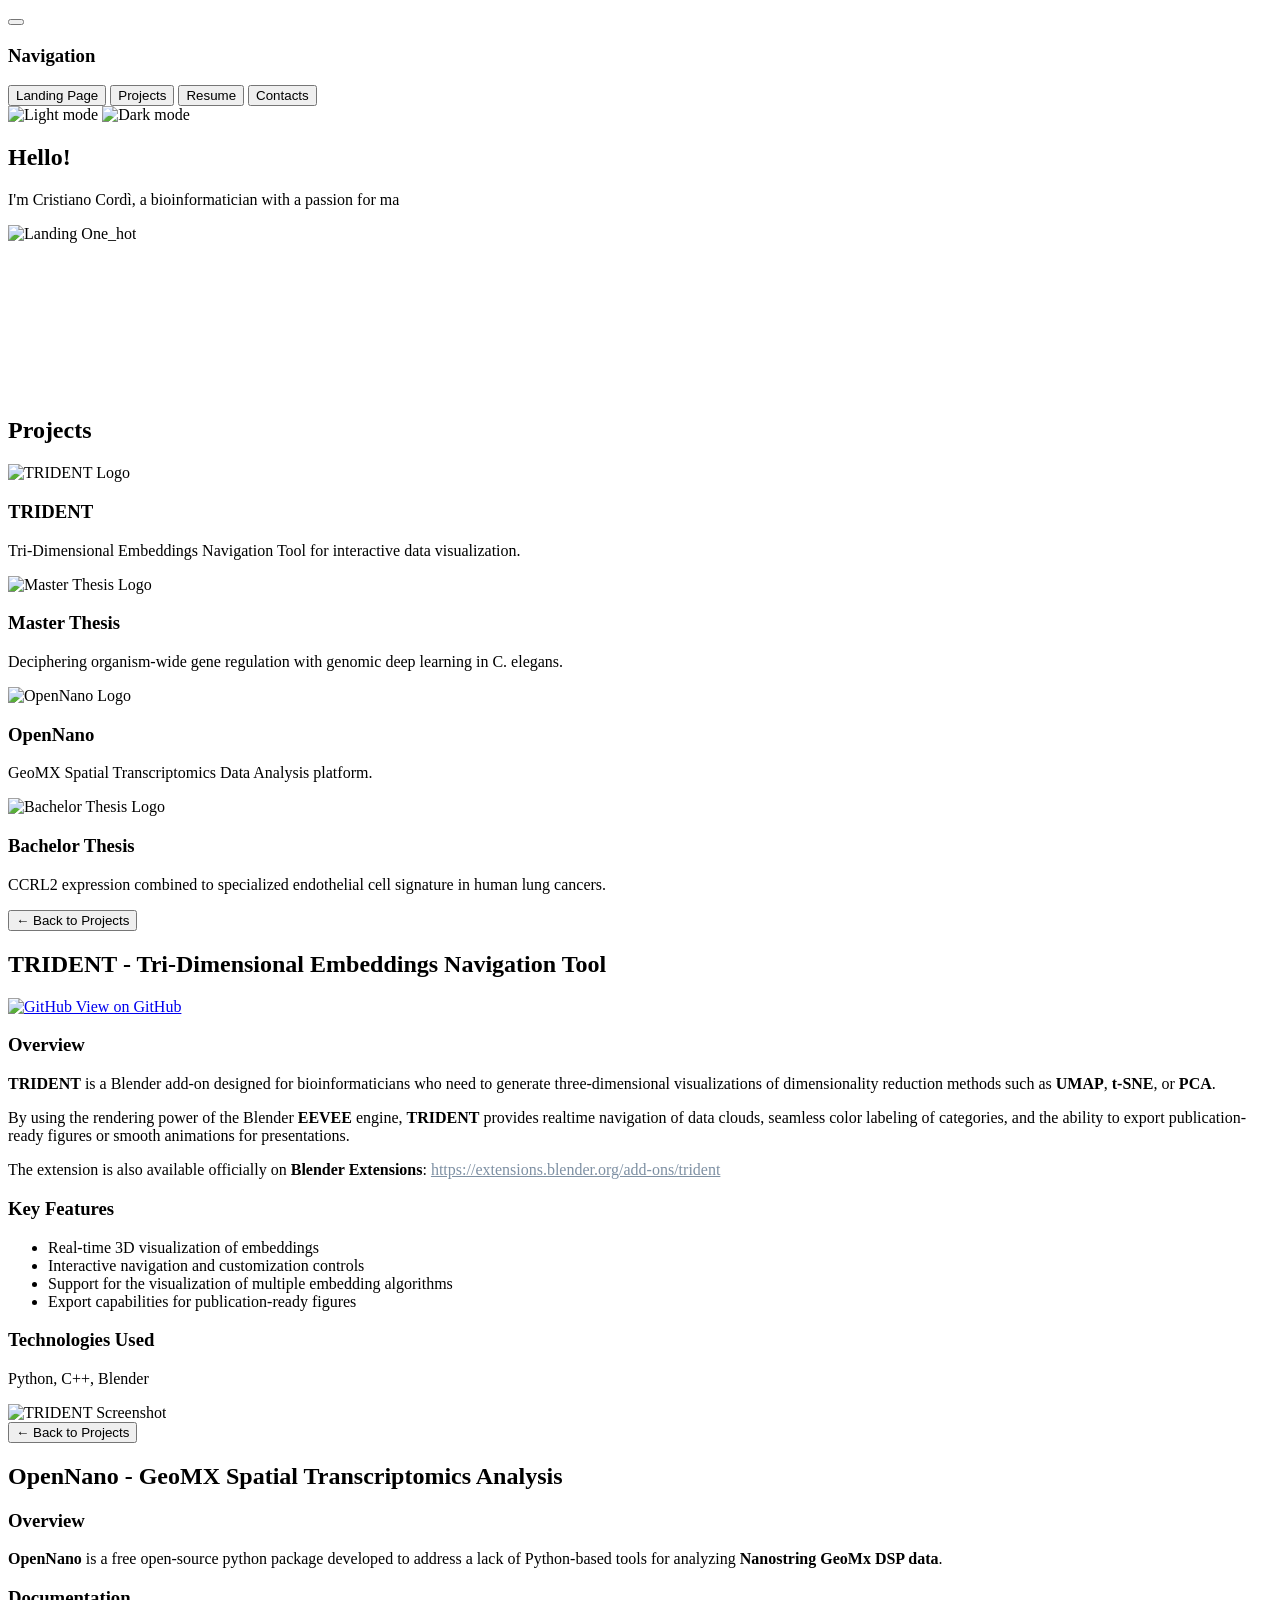
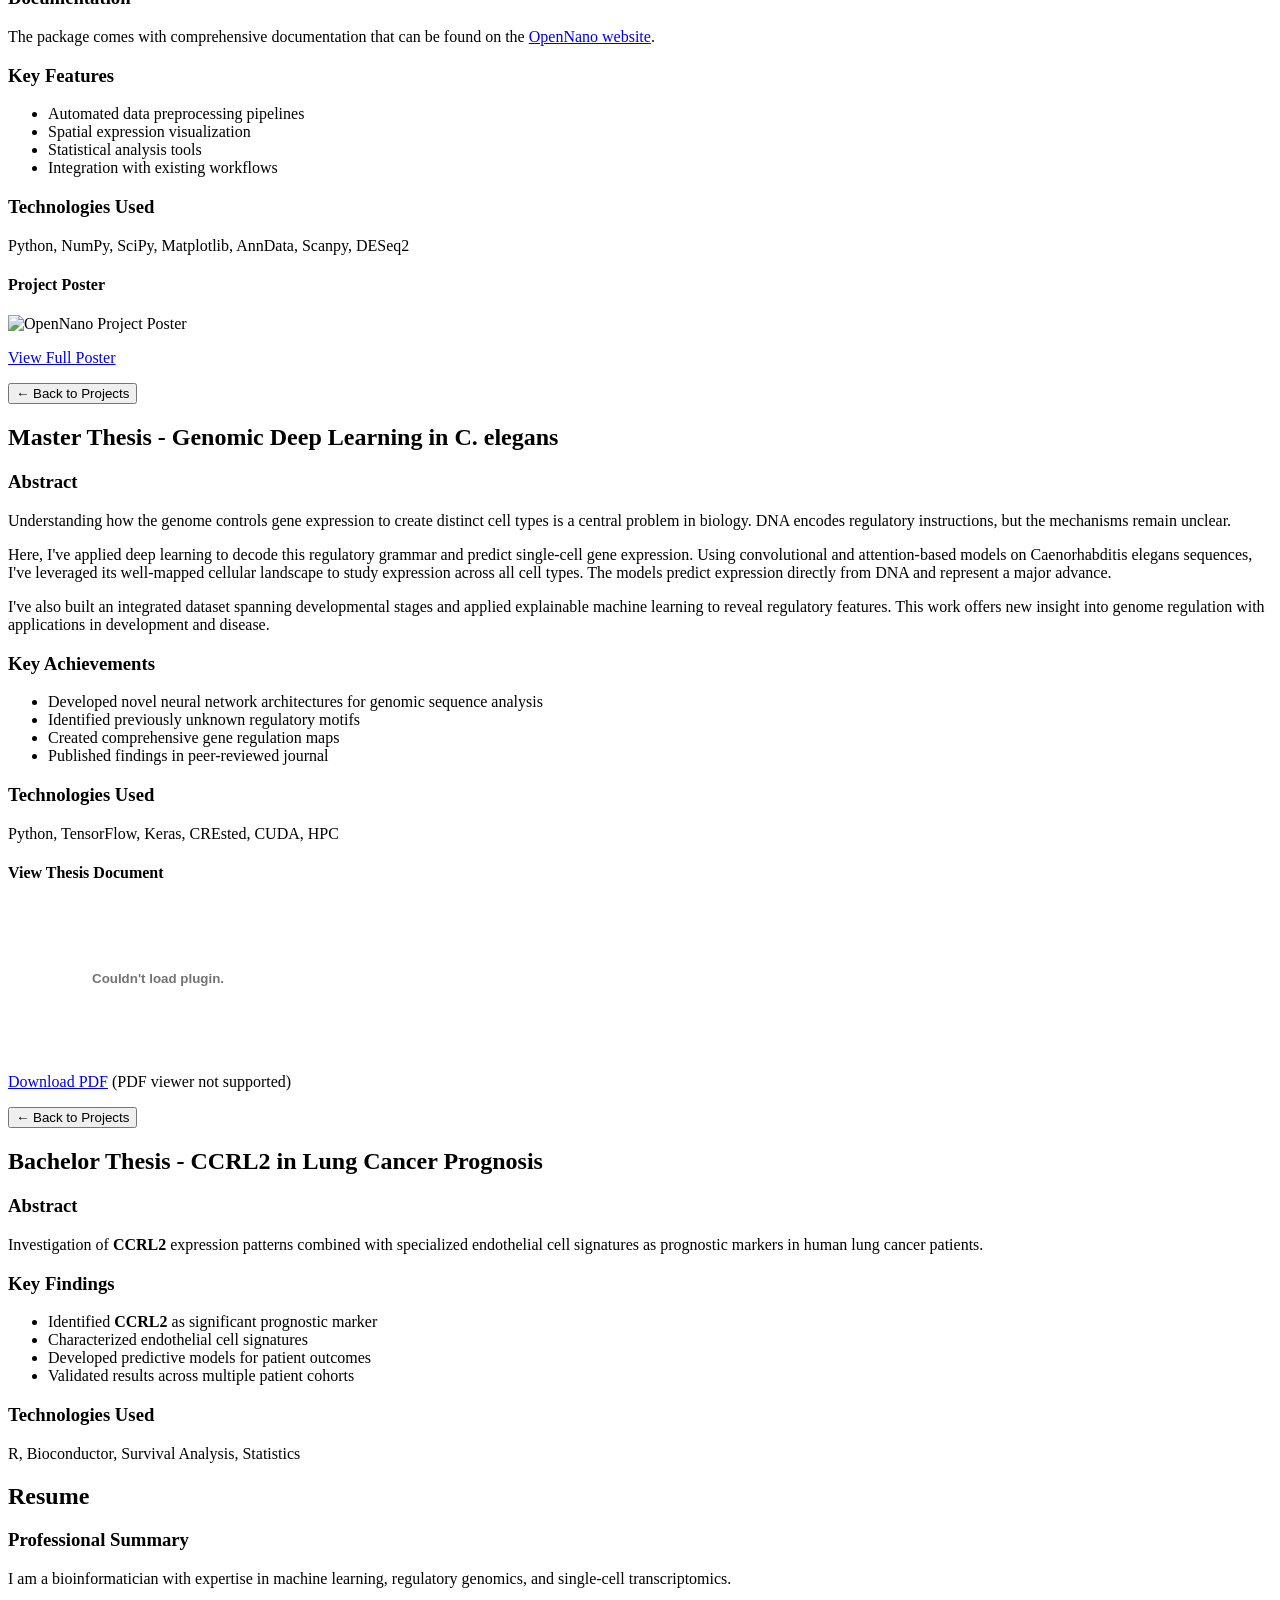
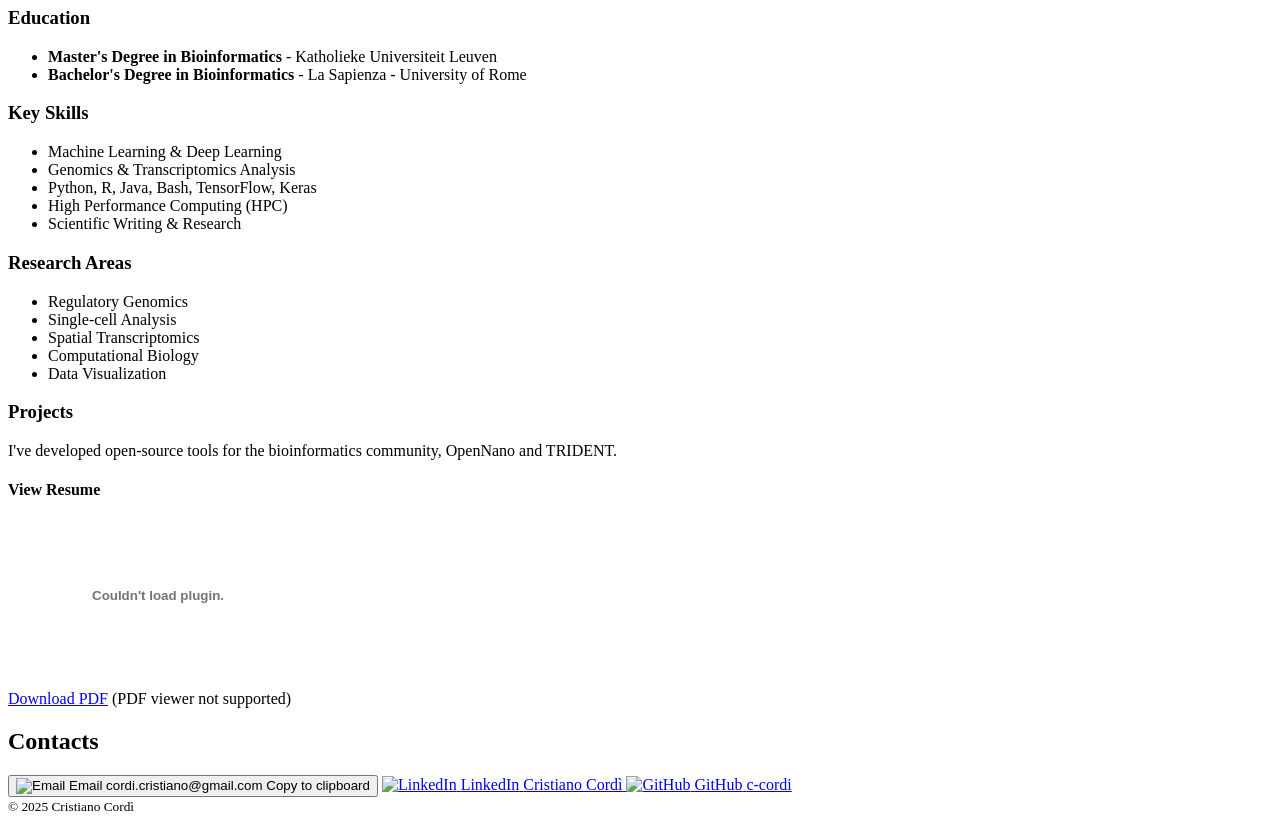
==== index.html @ 832c6c44 "Merge branch 'main' of https://github.com/CrowdObserver/Personal_Website" ====
<!doctype html>
<html lang="en">
<head>
  <meta charset="utf-8" />
  <meta name="viewport" content="width=device-width, initial-scale=1" />
  
  <!-- Preconnect to external resources -->
  <link rel="preconnect" href="https://static.cloudflareinsights.com">
  <link rel="preconnect" href="https://fonts.googleapis.com">
  <link rel="preconnect" href="https://fonts.gstatic.com" crossorigin>
  <link href="https://fonts.googleapis.com/css2?family=Fragment+Mono:wght@400;700&display=swap" rel="stylesheet">

  <!-- Preload critical resources -->
  <link rel="preload" href="./css/main.css" as="style">
  <link rel="preload" href="./assets/images/sun.svg" as="image">
  <link rel="preload" href="./assets/images/moon.svg" as="image">
  
  <!-- DNS prefetch for external links -->
  <link rel="dns-prefetch" href="https://github.com">
  <link rel="dns-prefetch" href="https://www.linkedin.com">
  
  <title>Who Am I? - Cristiano Cordì</title>
  
  <!-- Enhanced meta description (keep your existing one, it's good) -->
  <meta name="description" content="Bioinformatician specializing in machine learning and regulatory genomics. Explore my projects, CV and contact information." />
  <meta name="author" content="Cristiano Cordì">
  <meta name="keywords" content="Cristiano Cordì, Bioinformatician, Machine Learning, Regulatory Genomics, Projects, CV, Contact, Bioinformatics, Single-cell Transcriptomics, Spatial Transcriptomics, Who Am I, c-cordi" />
  
  <!-- Theme color for mobile browsers -->
  <meta name="theme-color" content="#7e90a3">
  <meta name="theme-color" content="#2d2d2d" media="(prefers-color-scheme: dark)">
  
  <!-- Canonical URL -->
  <link rel="canonical" href="https://c-cordi.com/">

  <!-- Open Graph / LinkedIn -->
  <meta property="og:type" content="website" />
  <meta property="og:url" content="https://c-cordi.com/" />
  <meta property="og:title" content="Cristiano Cordì - Bioinformatician" />
  <meta property="og:description" content="Bioinformatician specializing in machine learning and regulatory genomics. Explore my projects, CV and contact information." />
  <meta property="og:image" content="https://c-cordi.com/assets/images/preview.png" />
  <meta property="og:image:alt" content="Cristiano Cordì - Bioinformatician" />
  
  <!-- Twitter Card -->
  <meta name="twitter:card" content="summary_large_image">
  <meta name="twitter:title" content="Cristiano Cordì - Bioinformatician">
  <meta name="twitter:description" content="Bioinformatician specializing in machine learning and regulatory genomics.">
  <meta name="twitter:image" content="https://c-cordi.com/assets/images/preview.png">


  <script>
    (function() {
      const savedDarkMode = localStorage.getItem('darkMode');
      const isDarkMode = savedDarkMode === 'true' || 
        (savedDarkMode === null && shouldUseDarkMode());
      
      function shouldUseDarkMode() {
        const now = new Date();
        const hour = now.getHours();
        return hour >= 18 || hour < 8;
      }
      
      if (isDarkMode) {
        document.documentElement.classList.add('dark-mode');
      }
    })();
</script>

  <link rel="stylesheet" href="./css/main.css" />
</head>

<body>
  <div class="container">
    <!-- Navigation Sidebar -->
    <nav class="sidebar">
      <button class="hamburger" aria-label="Toggle navigation" onclick="toggleMobileNav()">
        <span></span>
        <span></span>
        <span></span>
      </button>
      <h3>Navigation</h3>
      <button class="tab-btn active" data-tab="landing">Landing Page</button>
      <button class="tab-btn" data-tab="projects">Projects</button>
      <button class="tab-btn" data-tab="resume">Resume</button>
      <button class="tab-btn" data-tab="contacts">Contacts</button>
      
      <!-- Switch -->
      <div class="dark-mode-switch-container">
        <div class="switch" onclick="toggleDarkMode()">
          <div class="switch-track">
            <div class="switch-thumb">
              <img src="./assets/images/sun.svg" alt="Light mode" class="switch-icon sun-icon">
              <img src="./assets/images/moon.svg" alt="Dark mode" class="switch-icon moon-icon">
            </div>
          </div>
        </div>
      </div>
    </nav>

    <!-- Main Content Area -->
    <main class="tab-content", id="main-content">
      
    <!-- Landing Page Section -->
    <section id="landing" class="tab-panel active">
      <div class="landing-content">
        <div class="landing-text">
          <h2 class="typewriter" data-text="Hello!" data-delay="0"></h2>
          <p class="typewriter" data-text="I'm Cristiano Cordì, a bioinformatician with a passion for machine learning and regulatory genomics." data-delay="600"></p>
          <p class="typewriter" data-text="Here you can find information about my projects, CV, and how to contact me." data-delay="3500"></p>
        </div>

        <picture class="landing-visual fade-in-element" data-delay="6000">
          <img src="./assets/videos/landing-animation.png" alt="Landing One_hot" class="landing-animation-img" loading="lazy">
        </picture>
        
        <div class="landing-video-container fade-in-element" data-delay="6000">
          <video class="landing-video" autoplay muted loop playsinline preload="metadata">
            <source src="./assets/videos/background-video.webm" type="video/webm">
          </video>
        </div>
      </div>
    </section>

      <!-- Projects Section -->
      <section id="projects" class="tab-panel">
        
        <!-- Projects Grid View -->
        <div id="projects-grid">
          <h2>Projects</h2>
          <div class="projects-container">
            
            <!-- TRIDENT Project Card -->
            <div class="project-card" data-project="trident">
              <img src="./assets/images/trident.png" alt="TRIDENT Logo" class="project-logo">
              <h3>TRIDENT</h3>
              <p>Tri-Dimensional Embeddings Navigation Tool for interactive data visualization.</p>
            </div>
            
            <!-- Master Thesis Project Card -->
            <div class="project-card" data-project="master">
              <img src="./assets/images/celegans.png" alt="Master Thesis Logo" class="project-logo">
              <h3>Master Thesis</h3>
              <p>Deciphering organism-wide gene regulation with genomic deep learning in C. elegans.</p>
            </div>
            
            <!-- OpenNano Project Card -->
            <div class="project-card" data-project="opennano">
              <img src="./assets/images/OpenNano.png" alt="OpenNano Logo" class="project-logo">
              <h3>OpenNano</h3>
              <p>GeoMX Spatial Transcriptomics Data Analysis platform.</p>
            </div>
            
            <!-- Bachelor Thesis Project Card -->
            <div class="project-card" data-project="bachelor">
              <img src="./assets/images/lungs.png" alt="Bachelor Thesis Logo" class="project-logo">
              <h3>Bachelor Thesis</h3>
              <p>CCRL2 expression combined to specialized endothelial cell signature in human lung cancers.</p>
            </div>
            
          </div>
        </div>
        
        <!-- Project Detail Views -->
        
        <!-- TRIDENT Project Detail -->
        <div id="project-trident" class="project-detail">
          <button class="back-btn" onclick="showProjectsGrid()">← Back to Projects</button>
          
          <div class="project-title-section">
            <h2>TRIDENT - Tri-Dimensional Embeddings Navigation Tool</h2>
            <a href="https://github.com/c-cordi/TRIDENT" target="_blank" class="github-project-btn">
              <img src="./assets/images/github-icon.svg" alt="GitHub" class="github-icon">
              View on GitHub
            </a>
          </div>
          
          <div class="project-detail-split">
            <div class="project-detail-left">
              <h3>Overview</h3>
              <p><strong>TRIDENT</strong> is a Blender add-on designed for bioinformaticians who need to generate three-dimensional visualizations of dimensionality reduction methods such as <strong>UMAP</strong>, <strong>t-SNE</strong>, or <strong>PCA</strong>.</p>
              <p>By using the rendering power of the Blender <strong>EEVEE</strong> engine, <strong>TRIDENT</strong> provides realtime navigation of data clouds, seamless color labeling of categories, and the ability to export publication-ready figures or smooth animations for presentations.</p>
              <p>The extension is also available officially on <strong>Blender Extensions</strong>: <a href="https://extensions.blender.org/add-ons/trident" target="_blank" style="color: #7e90a3; text-decoration: underline;">https://extensions.blender.org/add-ons/trident</a></p>
              <h3>Key Features</h3>
              <ul>
                <li>Real-time 3D visualization of embeddings</li>
                <li>Interactive navigation and customization controls</li>
                <li>Support for the visualization of multiple embedding algorithms</li>
                <li>Export capabilities for publication-ready figures</li>
              </ul>
              
              <h3>Technologies Used</h3>
              <p>Python, C++, Blender</p>
            </div>
            
            <div class="project-detail-right">
              <img src="./assets/images/trident-screenshot.png" alt="TRIDENT Screenshot" class="project-detail-image">
            </div>
          </div>
        </div>

        <!-- OpenNano Project Detail -->
        <div id="project-opennano" class="project-detail">
          <button class="back-btn" onclick="showProjectsGrid()">← Back to Projects</button>
          <h2>OpenNano - GeoMX Spatial Transcriptomics Analysis</h2>
          
          <div class="project-content-split">
            <div class="project-left">
              <h3>Overview</h3>
              <p><strong>OpenNano</strong> is a free open-source python package developed to address a lack of Python-based tools for analyzing <strong>Nanostring GeoMx DSP data</strong>.</p>
              
              <h3>Documentation</h3>
              <p>The package comes with comprehensive documentation that can be found on the <a href="https://opennano.pages.dev/" target="_blank">OpenNano website</a>.</p>
              
              <h3>Key Features</h3>
              <ul>
                <li>Automated data preprocessing pipelines</li>
                <li>Spatial expression visualization</li>
                <li>Statistical analysis tools</li>
                <li>Integration with existing workflows</li>
              </ul>
              
              <h3>Technologies Used</h3>
              <p>Python, NumPy, SciPy, Matplotlib, AnnData, Scanpy, DESeq2</p>
            </div>
            
            <div class="project-right">
              <div class="poster-container">
                <h4>Project Poster</h4>
                <img src="./assets/images/opennano-poster.png" alt="OpenNano Project Poster" class="poster-image">
                <p class="poster-fallback">
                  <a href="./assets/images/opennano-poster.png" target="_blank">View Full Poster</a>
                </p>
              </div>
            </div>
          </div>
        </div>

        <!-- Master Thesis Project Detail -->
        <div id="project-master" class="project-detail">
          <button class="back-btn" onclick="showProjectsGrid()">← Back to Projects</button>
          <h2>Master Thesis - Genomic Deep Learning in C. elegans</h2>
          
          <div class="project-content-split">
            <div class="project-left">
              <h3>Abstract</h3>
              <p>Understanding how the genome controls gene expression to create distinct cell types is a central problem in biology. DNA encodes regulatory instructions, but the mechanisms remain unclear.</p>
              <p>Here, I've applied deep learning to decode this regulatory grammar and predict single-cell gene expression. Using convolutional and attention-based models on Caenorhabditis elegans sequences, I've leveraged its well-mapped cellular landscape to study expression across all cell types. The models predict expression directly from DNA and represent a major advance.</p>
              <p>I've also built an integrated dataset spanning developmental stages and applied explainable machine learning to reveal regulatory features. This work offers new insight into genome regulation with applications in development and disease.</p>
              
              <h3>Key Achievements</h3>
              <ul>
                <li>Developed novel neural network architectures for genomic sequence analysis</li>
                <li>Identified previously unknown regulatory motifs</li>
                <li>Created comprehensive gene regulation maps</li>
                <li>Published findings in peer-reviewed journal</li>
              </ul>
              
              <h3>Technologies Used</h3>
              <p>Python, TensorFlow, Keras, CREsted, CUDA, HPC</p>
            </div>
            
            <div class="project-right">
              <div class="pdf-container">
                <h4>View Thesis Document</h4>
                <embed src="./assets/documents/master-thesis.pdf" type="application/pdf" class="pdf-viewer">
                <p class="pdf-fallback">
                  <a href="./assets/documents/master-thesis.pdf" target="_blank">Download PDF</a>
                  (PDF viewer not supported)
                </p>
              </div>
            </div>
          </div>
        </div>

        <!-- Bachelor Thesis Project Detail -->
        <div id="project-bachelor" class="project-detail">
          <button class="back-btn" onclick="showProjectsGrid()">← Back to Projects</button>
          <h2>Bachelor Thesis - CCRL2 in Lung Cancer Prognosis</h2>
          <div class="project-detail-left"> 
            <h3>Abstract</h3>
            <p>Investigation of <strong>CCRL2</strong> expression patterns combined with specialized endothelial cell signatures as prognostic markers in human lung cancer patients.</p>
            
            <h3>Key Findings</h3>
            <ul>
              <li>Identified <strong>CCRL2</strong> as significant prognostic marker</li>
              <li>Characterized endothelial cell signatures</li>
              <li>Developed predictive models for patient outcomes</li>
              <li>Validated results across multiple patient cohorts</li>
            </ul>
            
            <h3>Technologies Used</h3>
            <p>R, Bioconductor, Survival Analysis, Statistics</p>
          </div>
        </div>
        
      </section>

      <!-- Resume Section -->
      <section id="resume" class="tab-panel">
        <h2>Resume</h2>
        
        <div class="project-content-split">
          <div class="project-left">
            <h3>Professional Summary</h3>
            <p>I am a bioinformatician with expertise in machine learning, regulatory genomics, and single-cell transcriptomics.</p>
            
            <h3>Education</h3>
            <ul>
              <li><strong>Master's Degree in Bioinformatics</strong> - Katholieke Universiteit Leuven</li>
              <li><strong>Bachelor's Degree in Bioinformatics</strong> - La Sapienza - University of Rome</li>
            </ul>
            
            <h3>Key Skills</h3>
            <ul>
              <li>Machine Learning & Deep Learning</li>
              <li>Genomics & Transcriptomics Analysis</li>
              <li>Python, R, Java, Bash, TensorFlow, Keras</li>
              <li>High Performance Computing (HPC)</li>
              <li>Scientific Writing & Research</li>
            </ul>
            
            <h3>Research Areas</h3>
            <ul>
              <li>Regulatory Genomics</li>
              <li>Single-cell Analysis</li>
              <li>Spatial Transcriptomics</li>
              <li>Computational Biology</li>
              <li>Data Visualization</li>
            </ul>
            
            <h3>Projects</h3>
            <p>I've developed open-source tools for the bioinformatics community, OpenNano and TRIDENT.</p>
          </div>
          
          <div class="project-right">
            <div class="pdf-container">
              <h4>View Resume</h4>
              <embed src="./assets/documents/CV.pdf" type="application/pdf" class="pdf-viewer">
              <p class="pdf-fallback">
                <a href="./assets/documents/CV.pdf" target="_blank">Download PDF</a>
                (PDF viewer not supported)
              </p>
            </div>
          </div>
        </div>
      </section>

      <!-- Contacts Section -->
      <section id="contacts" class="tab-panel">
        <div class="contacts-container">
          <h2>Contacts</h2>
          <div class="contact-buttons">
            <!-- Email Contact -->
            <button class="contact-btn email-btn" onclick="copyEmail()" onmouseover="showCopyText()" onmouseout="hideCopyText()">
              <img src="./assets/images/mail-icon.svg" alt="Email" class="contact-icon">
              <span class="contact-label">Email</span>
              <span class="contact-info">cordi.cristiano@gmail.com</span>
              <span class="copy-text" id="copy-text">Copy to clipboard</span>
            </button>
            
            <!-- LinkedIn Contact -->
            <a href="https://www.linkedin.com/in/cristiano-cord%C3%AC-9ba463268/" target="_blank" class="contact-btn linkedin-btn">
              <img src="./assets/images/linkedin-icon.svg" alt="LinkedIn" class="contact-icon">
              <span class="contact-label">LinkedIn</span>
              <span class="contact-info">Cristiano Cordì</span>
            </a>
            
            <!-- GitHub Contact -->
            <a href="https://github.com/c-cordi" target="_blank" class="contact-btn github-btn">
              <img src="./assets/images/github-icon.svg" alt="GitHub" class="contact-icon">
              <span class="contact-label">GitHub</span>
              <span class="contact-info">c-cordi</span>
            </a>
          </div>
          
        </div>
      </section>
      
    </main>
  </div>

  <!-- Footer -->
  <footer>
    <small>© 2025 Cristiano Cordì</small>
  </footer>

  <!-- JavaScript -->
  <script src="scripts.js" defer></script>
</body>
</html>
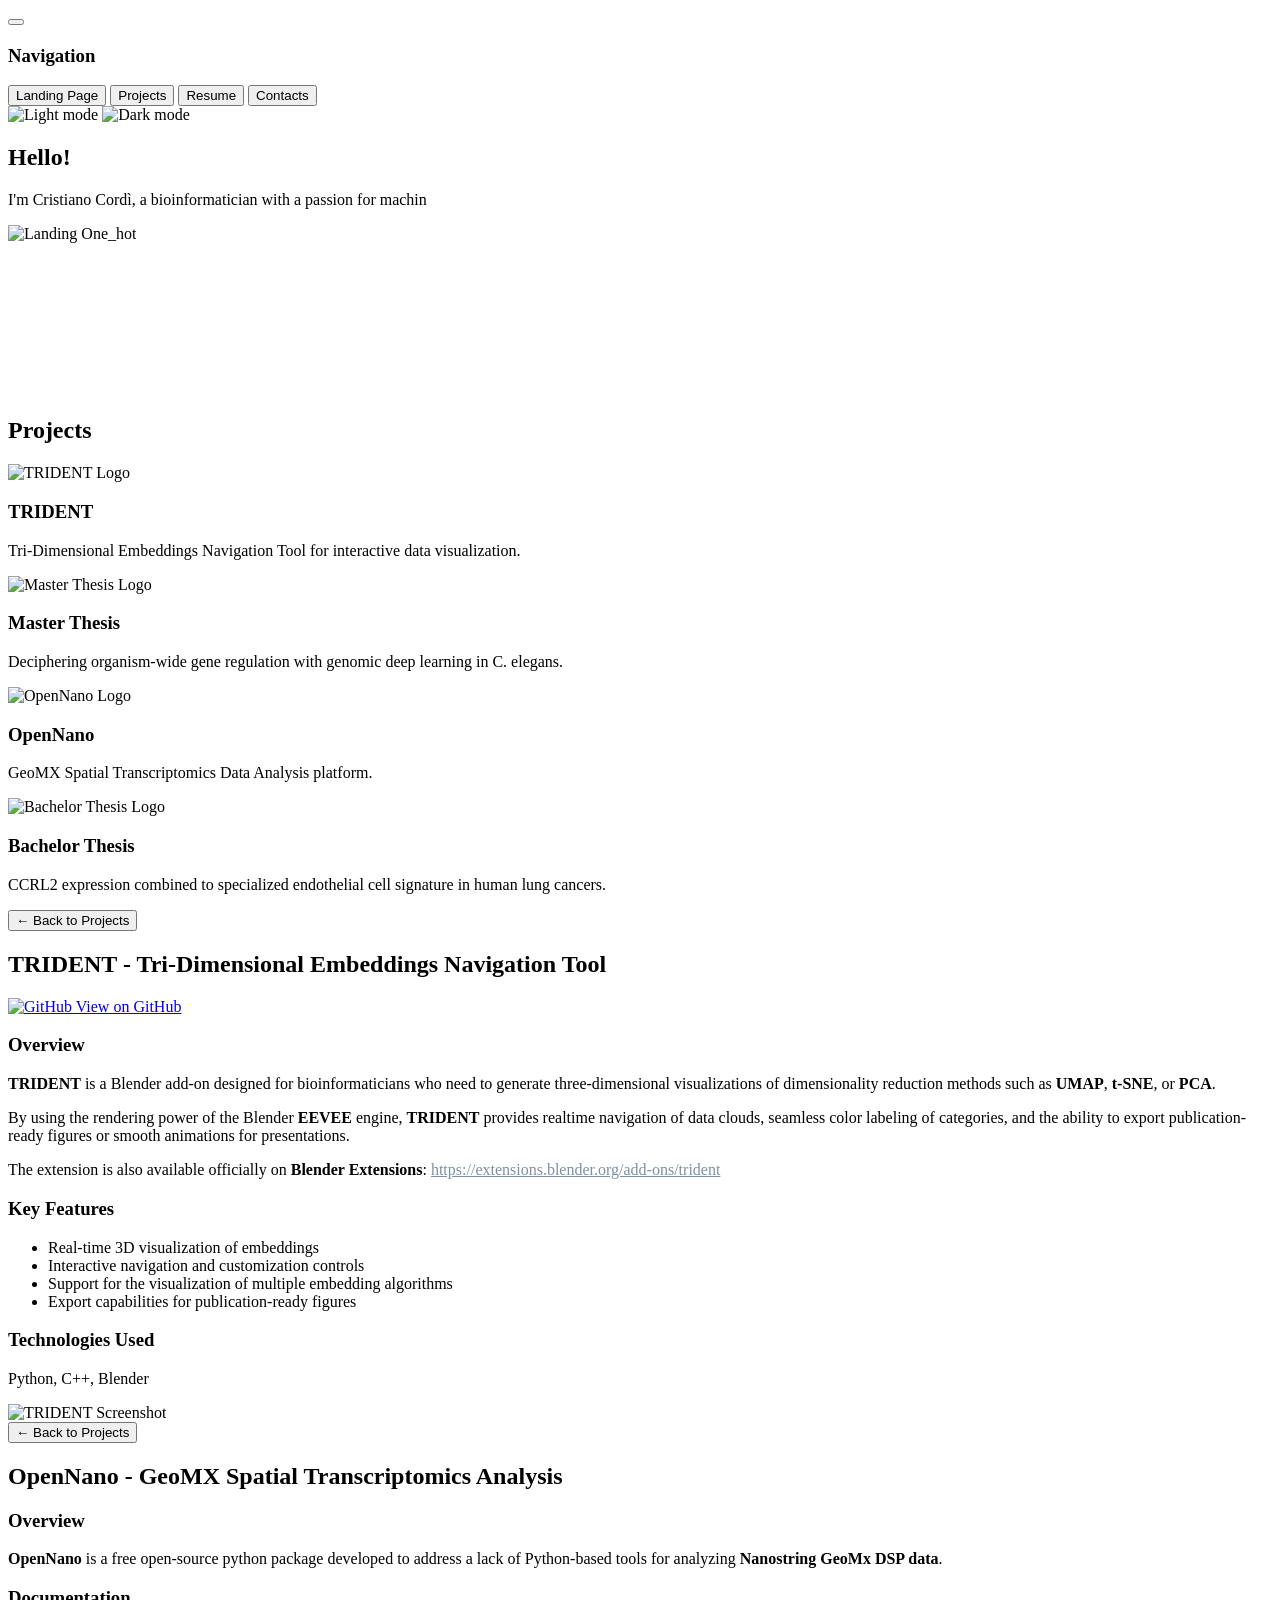
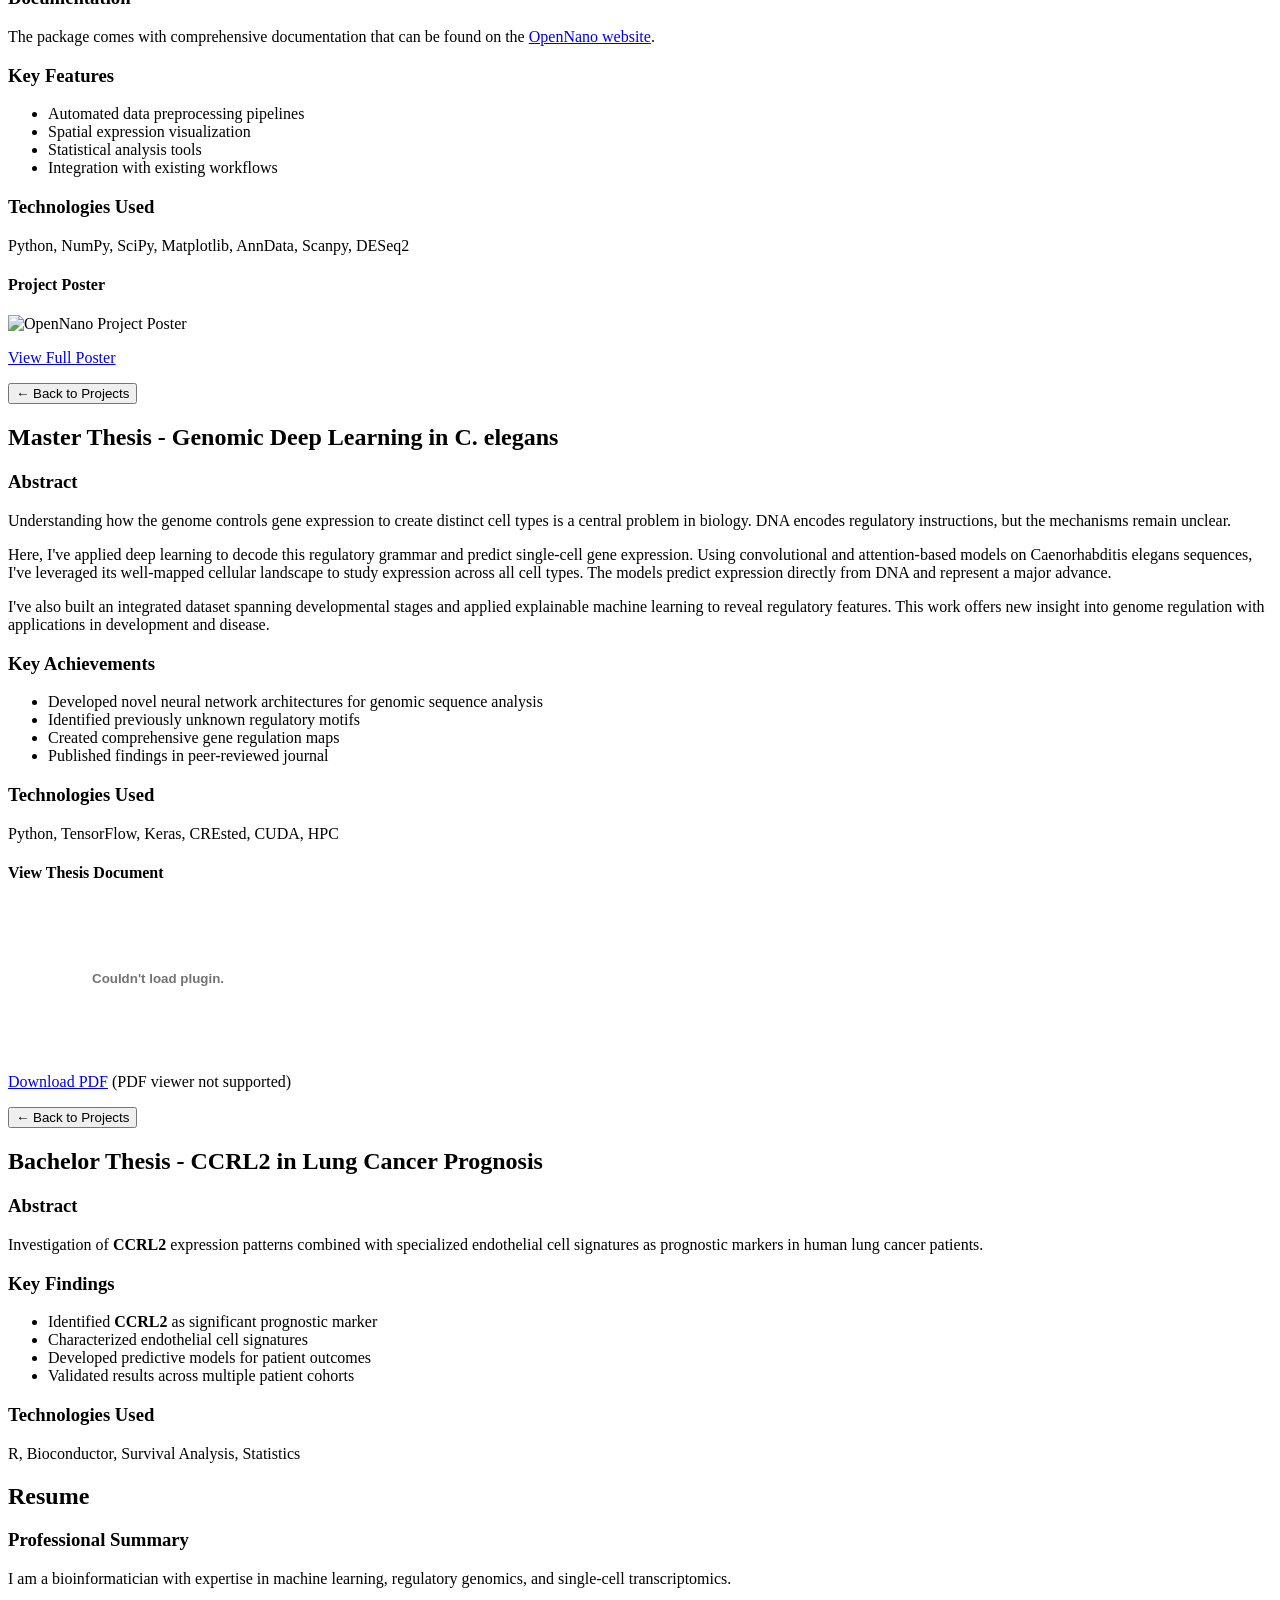
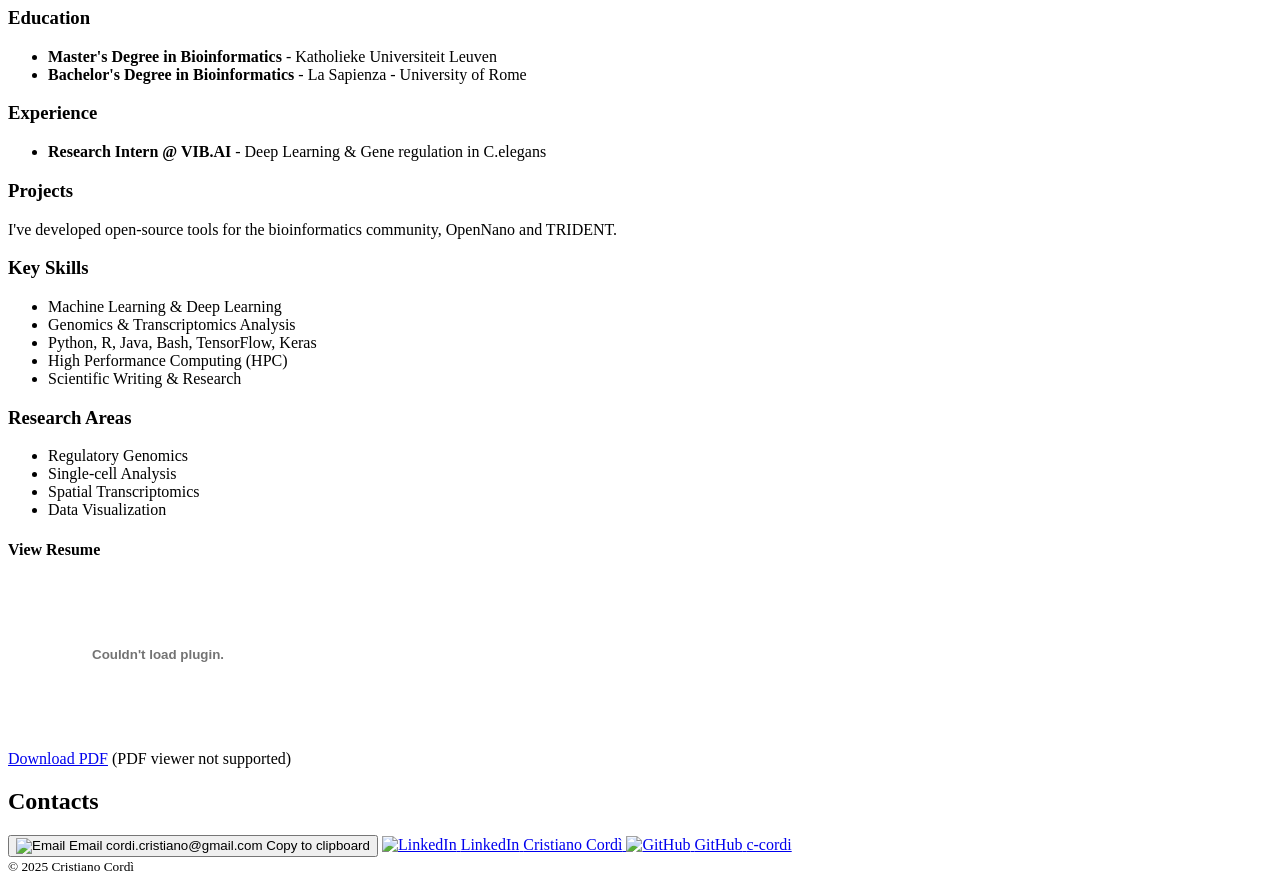
==== commit a0c74a7e: "Updated resume details." ====
--- a/index.html
+++ b/index.html
@@ -309,6 +309,14 @@
               <li><strong>Master's Degree in Bioinformatics</strong> - Katholieke Universiteit Leuven</li>
               <li><strong>Bachelor's Degree in Bioinformatics</strong> - La Sapienza - University of Rome</li>
             </ul>
+
+            <h3>Experience</h3>
+            <ul>
+              <li><strong>Research Intern @ VIB.AI</strong> - Deep Learning & Gene regulation in C.elegans</li>
+            </ul>
+            
+            <h3>Projects</h3>
+            <p>I've developed open-source tools for the bioinformatics community, OpenNano and TRIDENT.</p>
             
             <h3>Key Skills</h3>
             <ul>
@@ -318,18 +326,15 @@
               <li>High Performance Computing (HPC)</li>
               <li>Scientific Writing & Research</li>
             </ul>
-            
+
             <h3>Research Areas</h3>
             <ul>
               <li>Regulatory Genomics</li>
               <li>Single-cell Analysis</li>
               <li>Spatial Transcriptomics</li>
-              <li>Computational Biology</li>
               <li>Data Visualization</li>
             </ul>
             
-            <h3>Projects</h3>
-            <p>I've developed open-source tools for the bioinformatics community, OpenNano and TRIDENT.</p>
           </div>
           
           <div class="project-right">
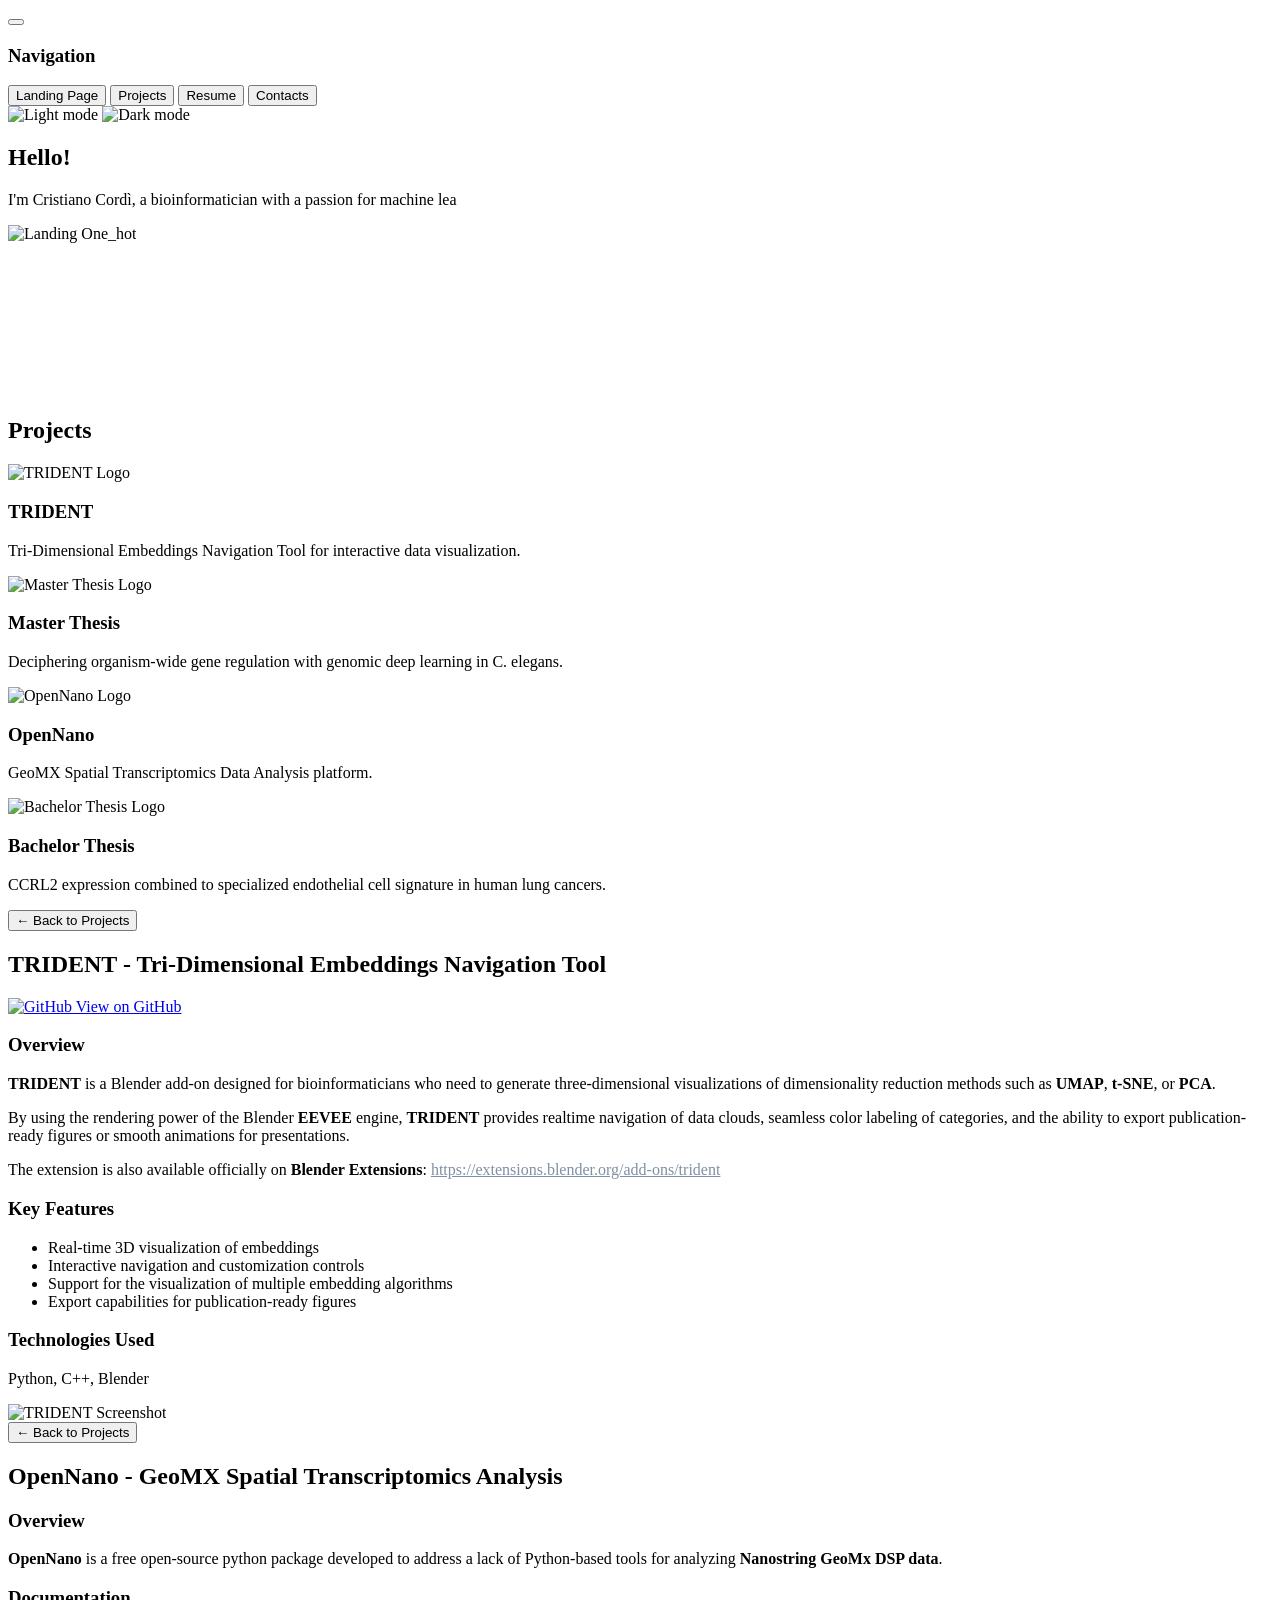
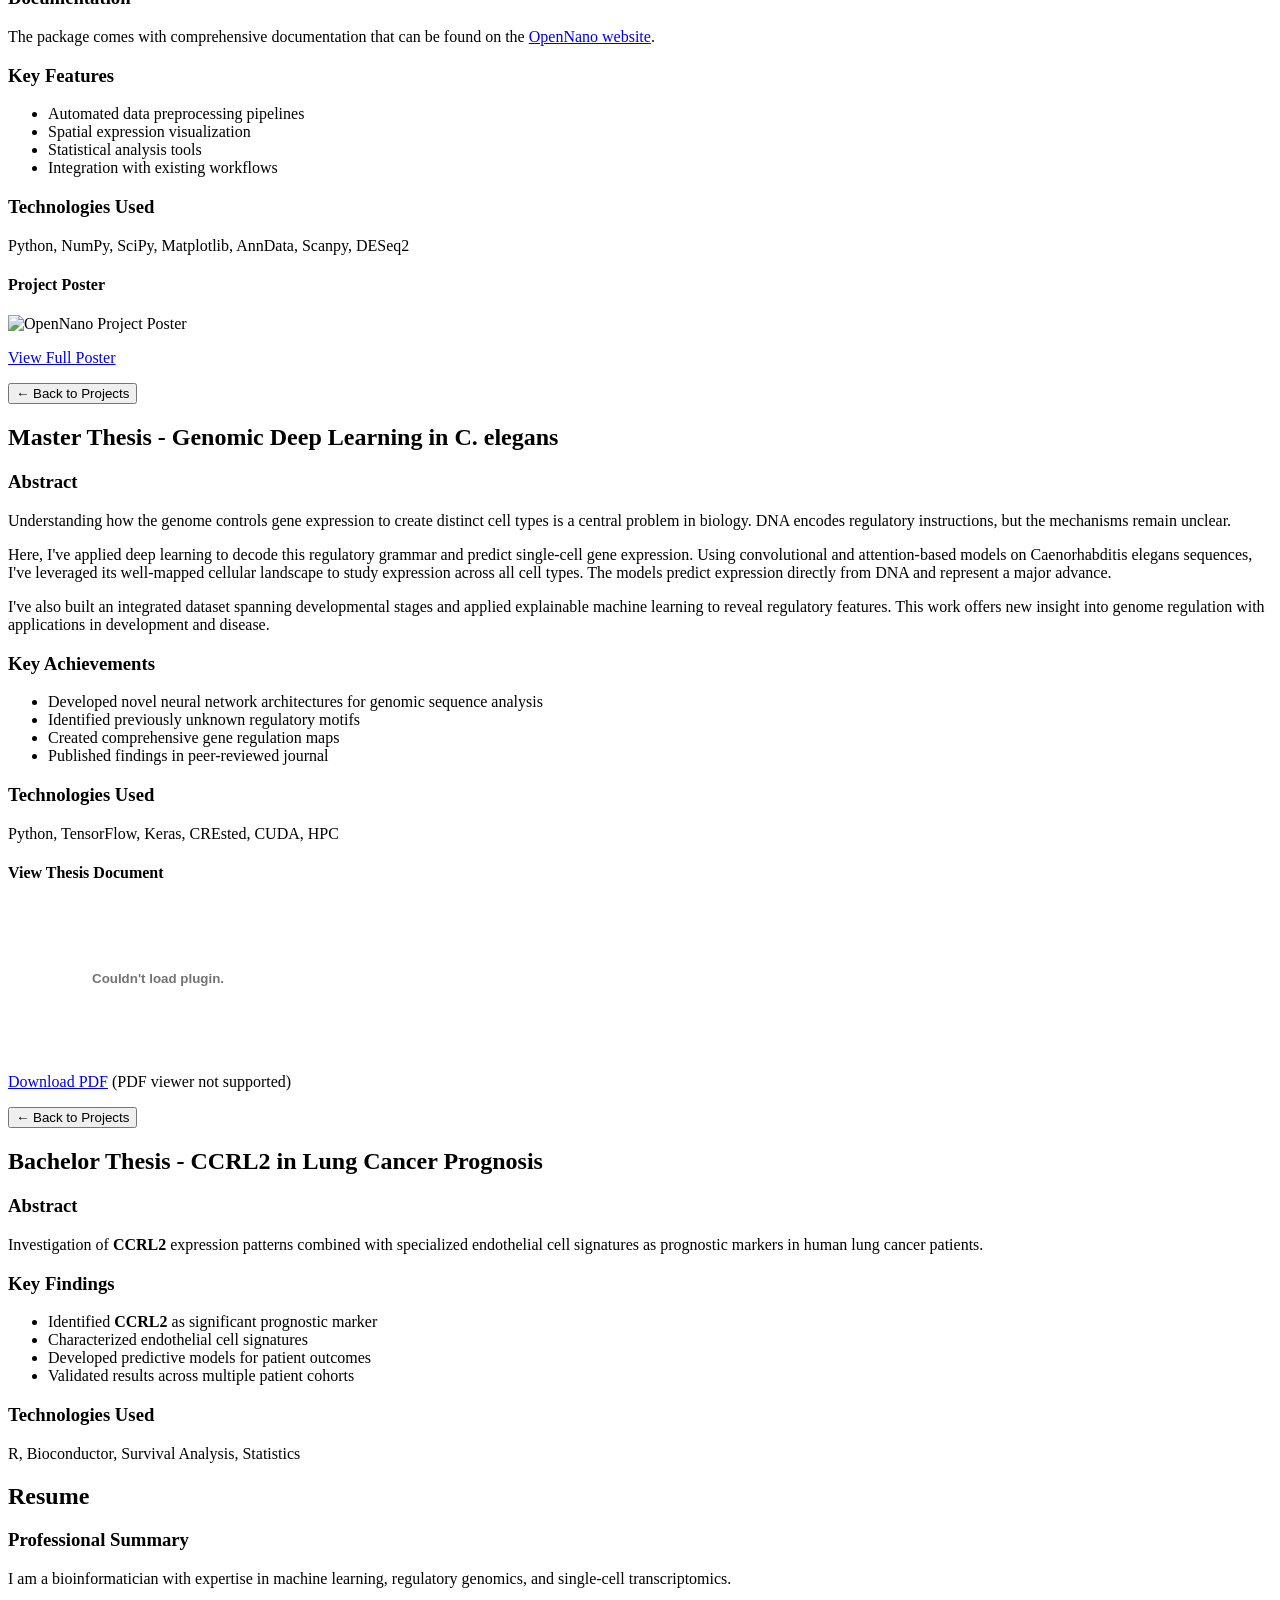
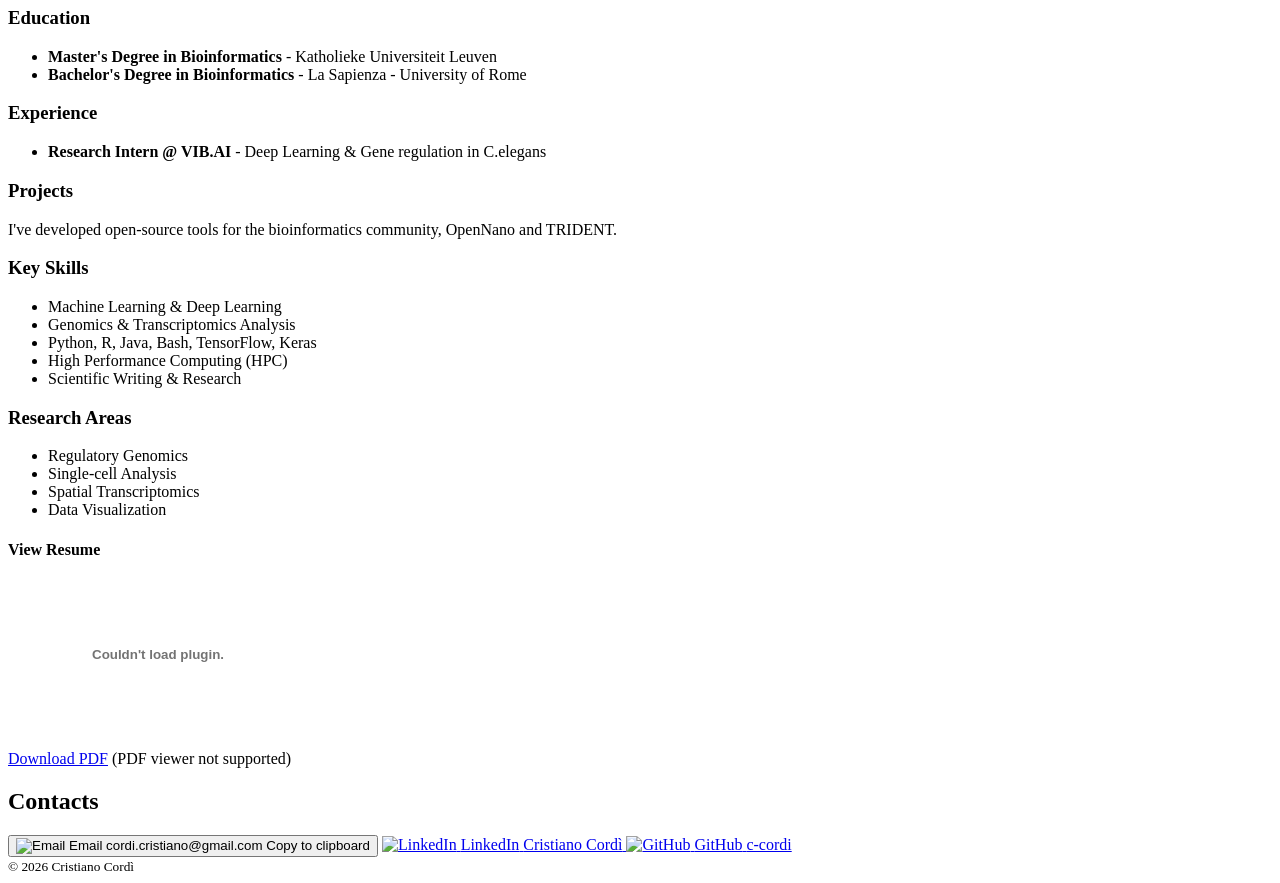
==== commit c7a28310: "Add favicon images and update index.html for favicon links; update 404 footer year to 2026; create s" ====
--- a/index.html
+++ b/index.html
@@ -9,6 +9,13 @@
   <link rel="preconnect" href="https://fonts.googleapis.com">
   <link rel="preconnect" href="https://fonts.gstatic.com" crossorigin>
   <link href="https://fonts.googleapis.com/css2?family=Fragment+Mono:wght@400;700&display=swap" rel="stylesheet">
+
+  <!-- Favicon -->
+  <link rel="icon" type="image/svg+xml" href="/assets/images/favicon.svg">
+  <link rel="icon" type="image/png" sizes="32x32" href="/assets/images/favicon-32x32.png">
+  <link rel="icon" type="image/png" sizes="16x16" href="/assets/images/favicon-16x16.png">
+  <link rel="apple-touch-icon" sizes="180x180" href="/assets/images/apple-touch-icon.png">
+
 
   <!-- Preload critical resources -->
   <link rel="preload" href="./css/main.css" as="style">
@@ -386,7 +393,7 @@
 
   <!-- Footer -->
   <footer>
-    <small>© 2025 Cristiano Cordì</small>
+    <small>© 2026 Cristiano Cordì</small>
   </footer>
 
   <!-- JavaScript -->
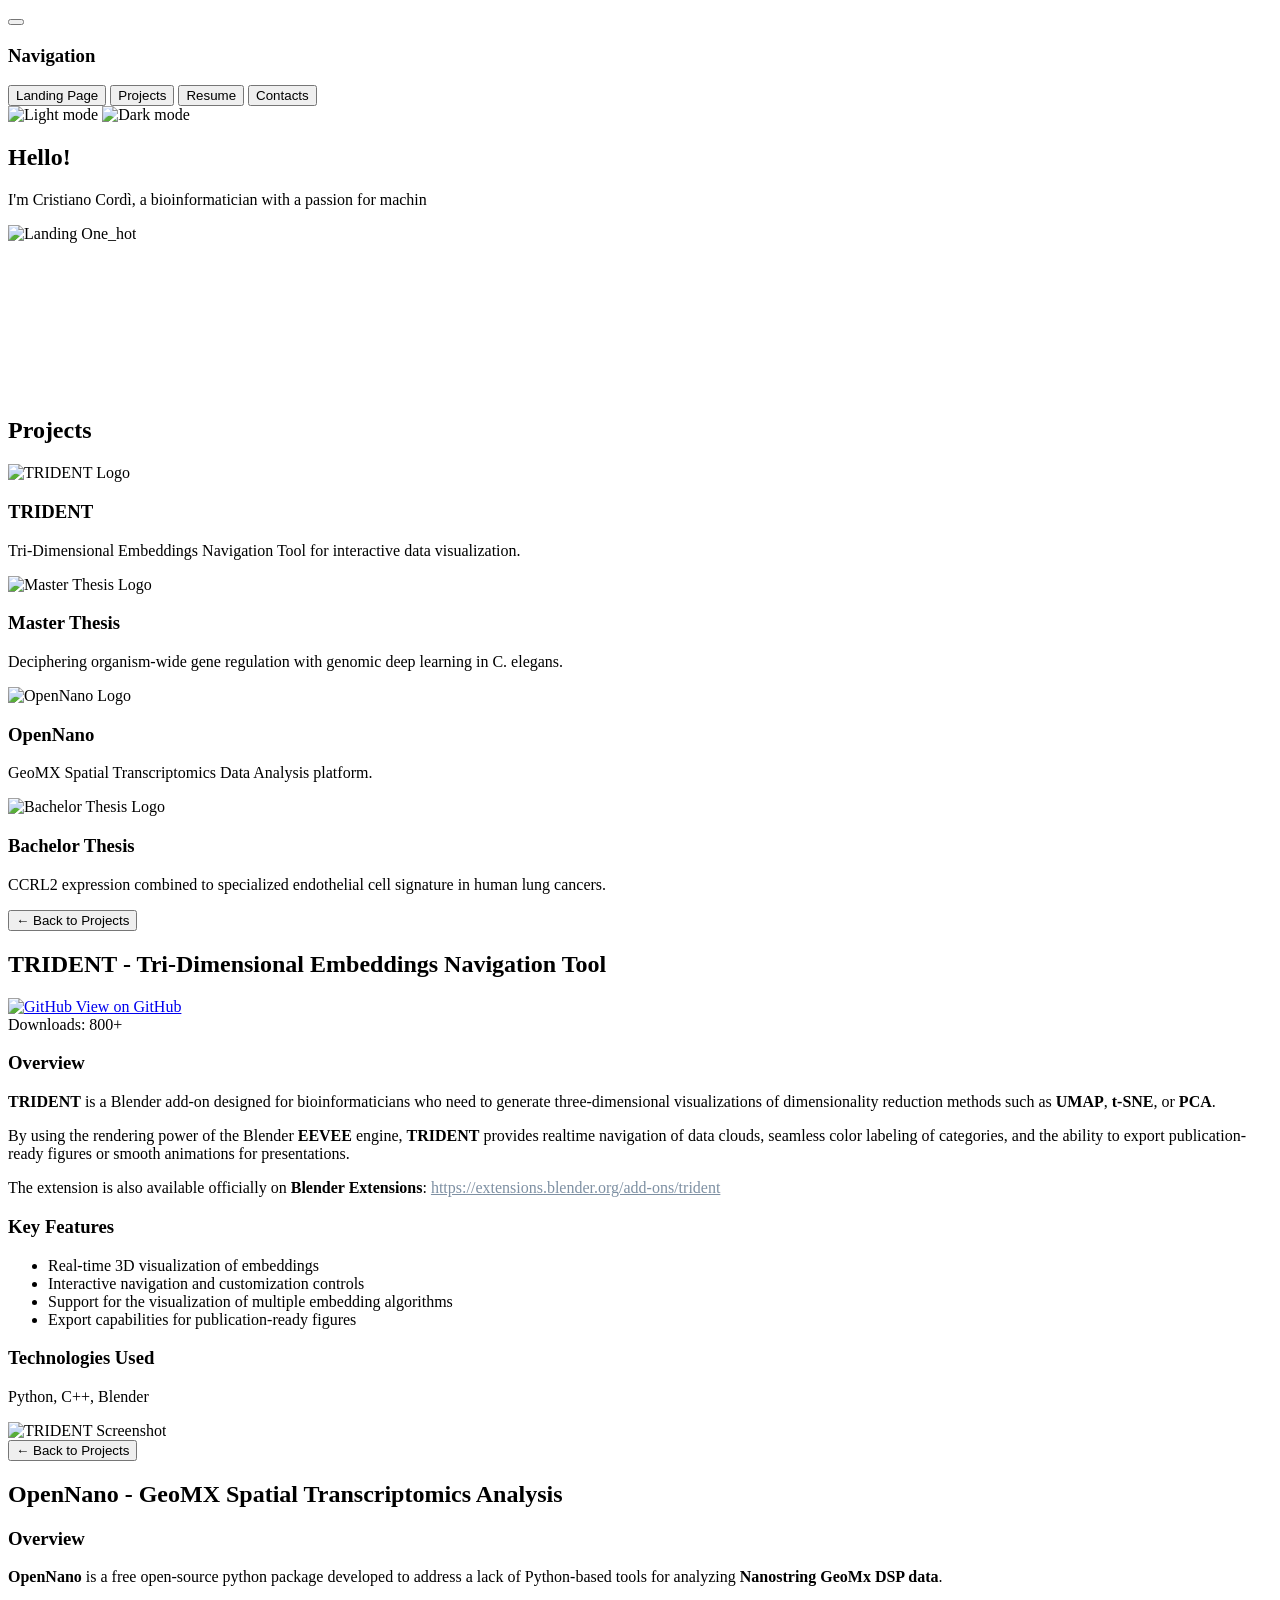
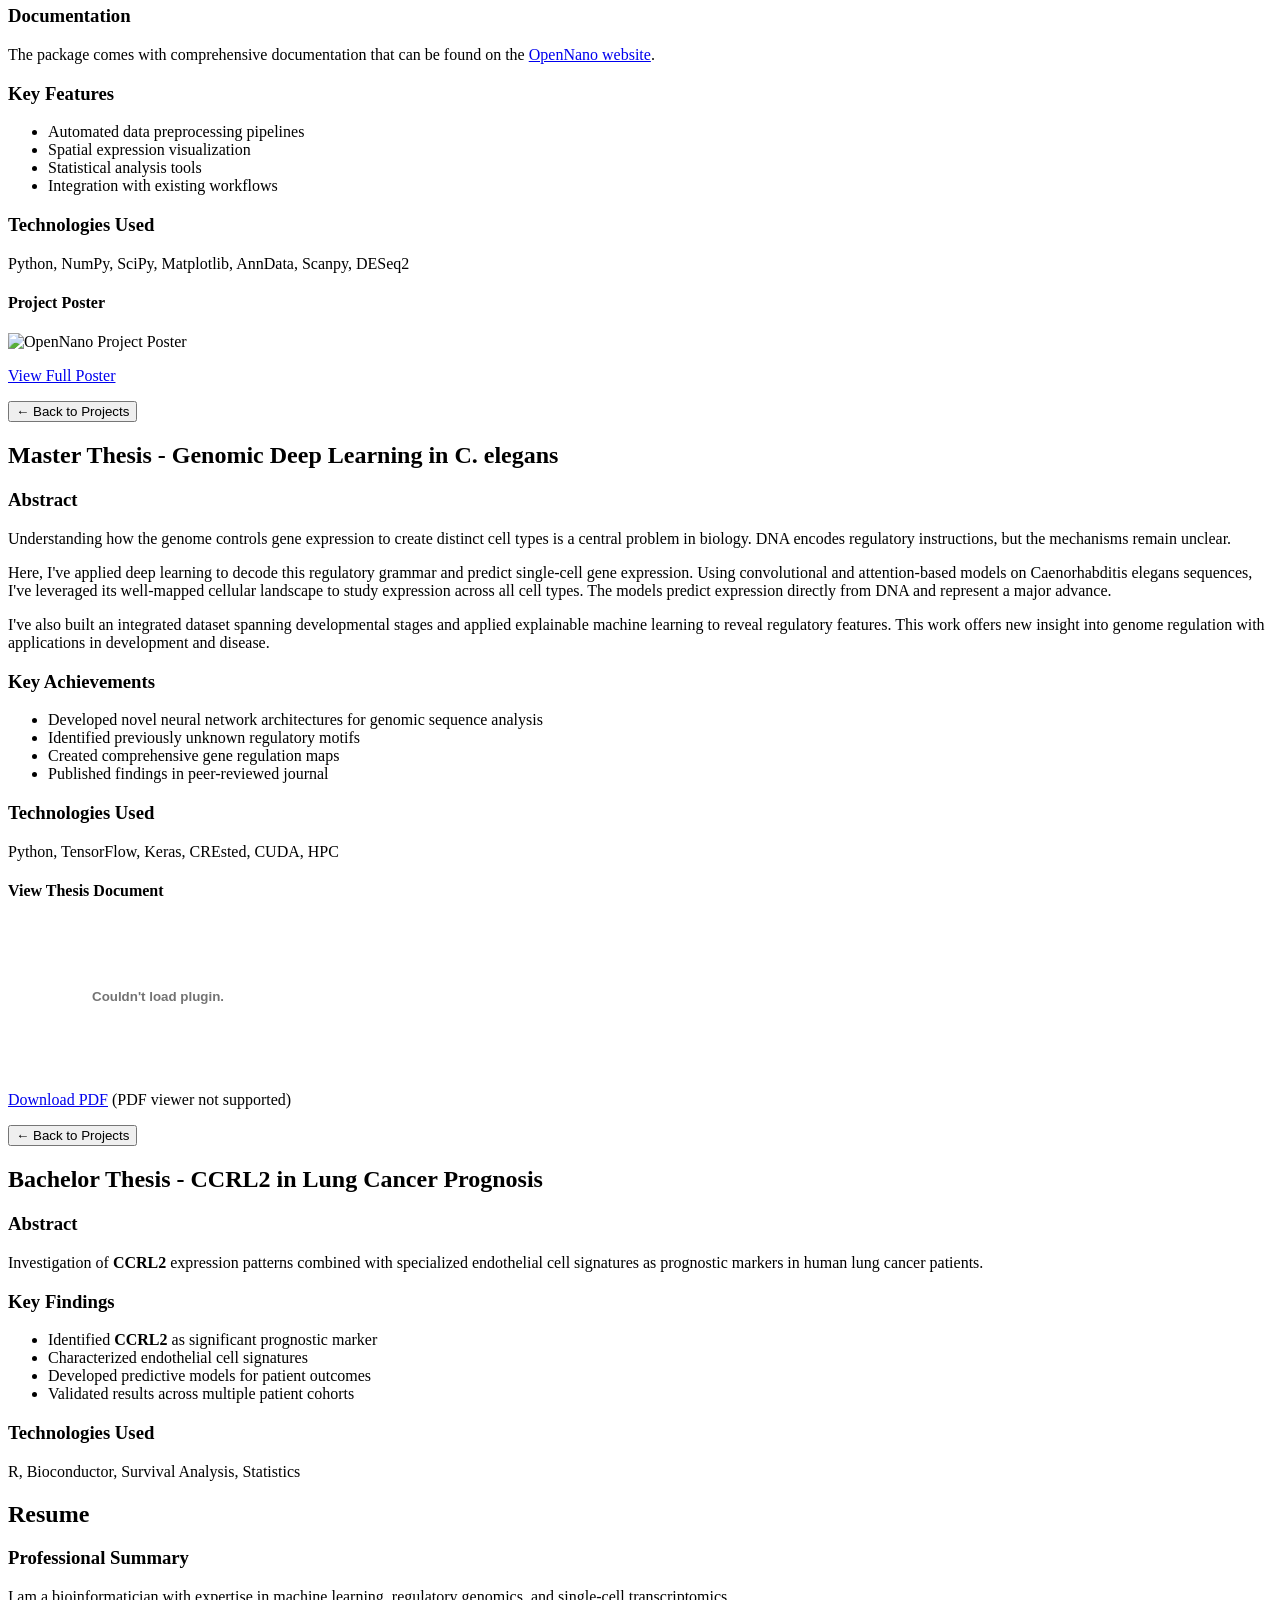
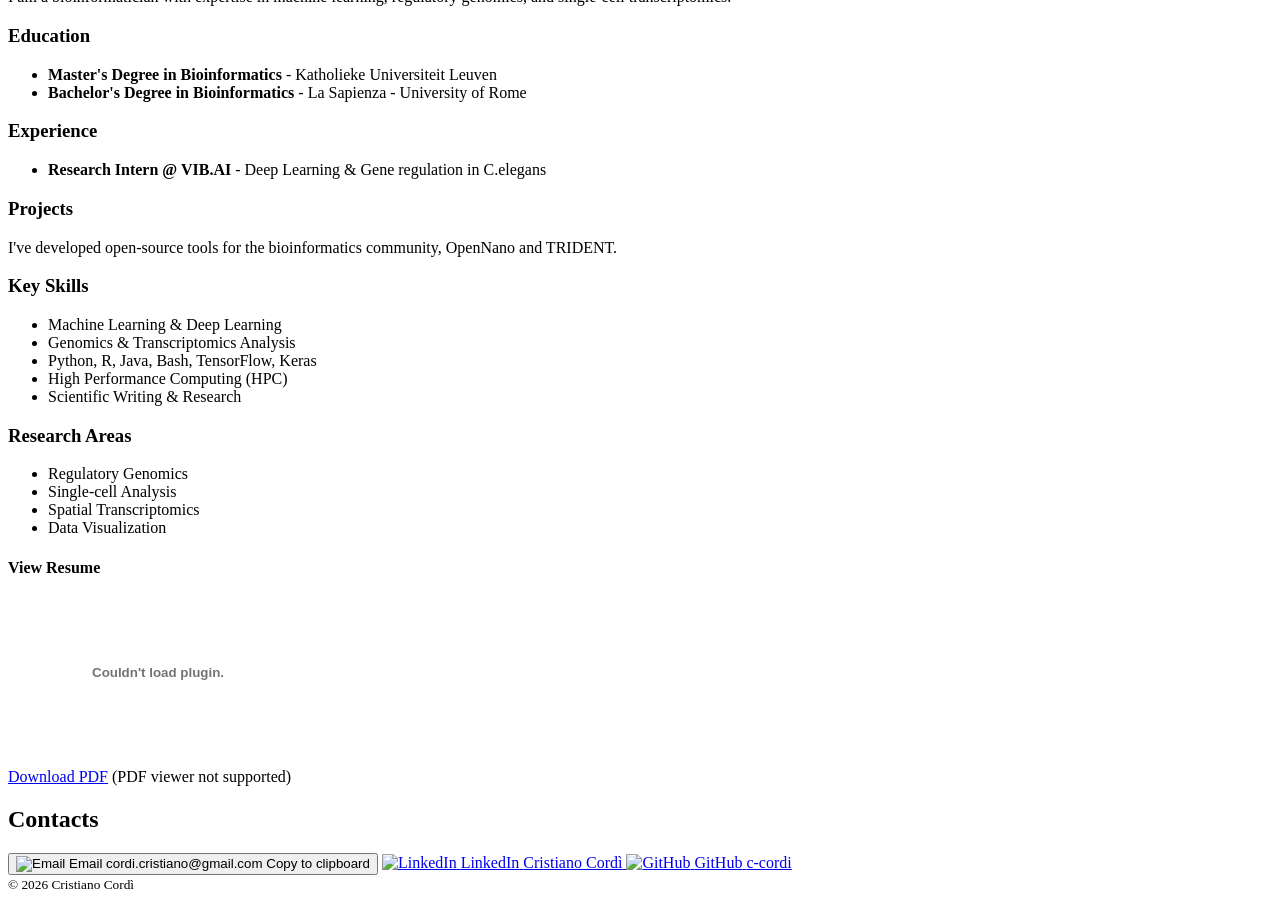
==== commit 4e73b6a5: "TRIDENT page now displays Download counts" ====
--- a/index.html
+++ b/index.html
@@ -175,10 +175,16 @@
           
           <div class="project-title-section">
             <h2>TRIDENT - Tri-Dimensional Embeddings Navigation Tool</h2>
-            <a href="https://github.com/c-cordi/TRIDENT" target="_blank" class="github-project-btn">
-              <img src="./assets/images/github-icon.svg" alt="GitHub" class="github-icon">
-              View on GitHub
-            </a>
+            <div style="display: flex; flex-direction: column; gap: 0px; align-items: flex-start; width: auto;">
+              <a href="https://github.com/c-cordi/TRIDENT" target="_blank" class="github-project-btn">
+                <img src="./assets/images/github-icon.svg" alt="GitHub" class="github-icon">
+                View on GitHub
+              </a>
+              <div class="downloads-badge">
+                <span class="downloads-label">Downloads:</span>
+                <span class="downloads-count">800+</span>
+              </div>
+            </div>
           </div>
           
           <div class="project-detail-split">
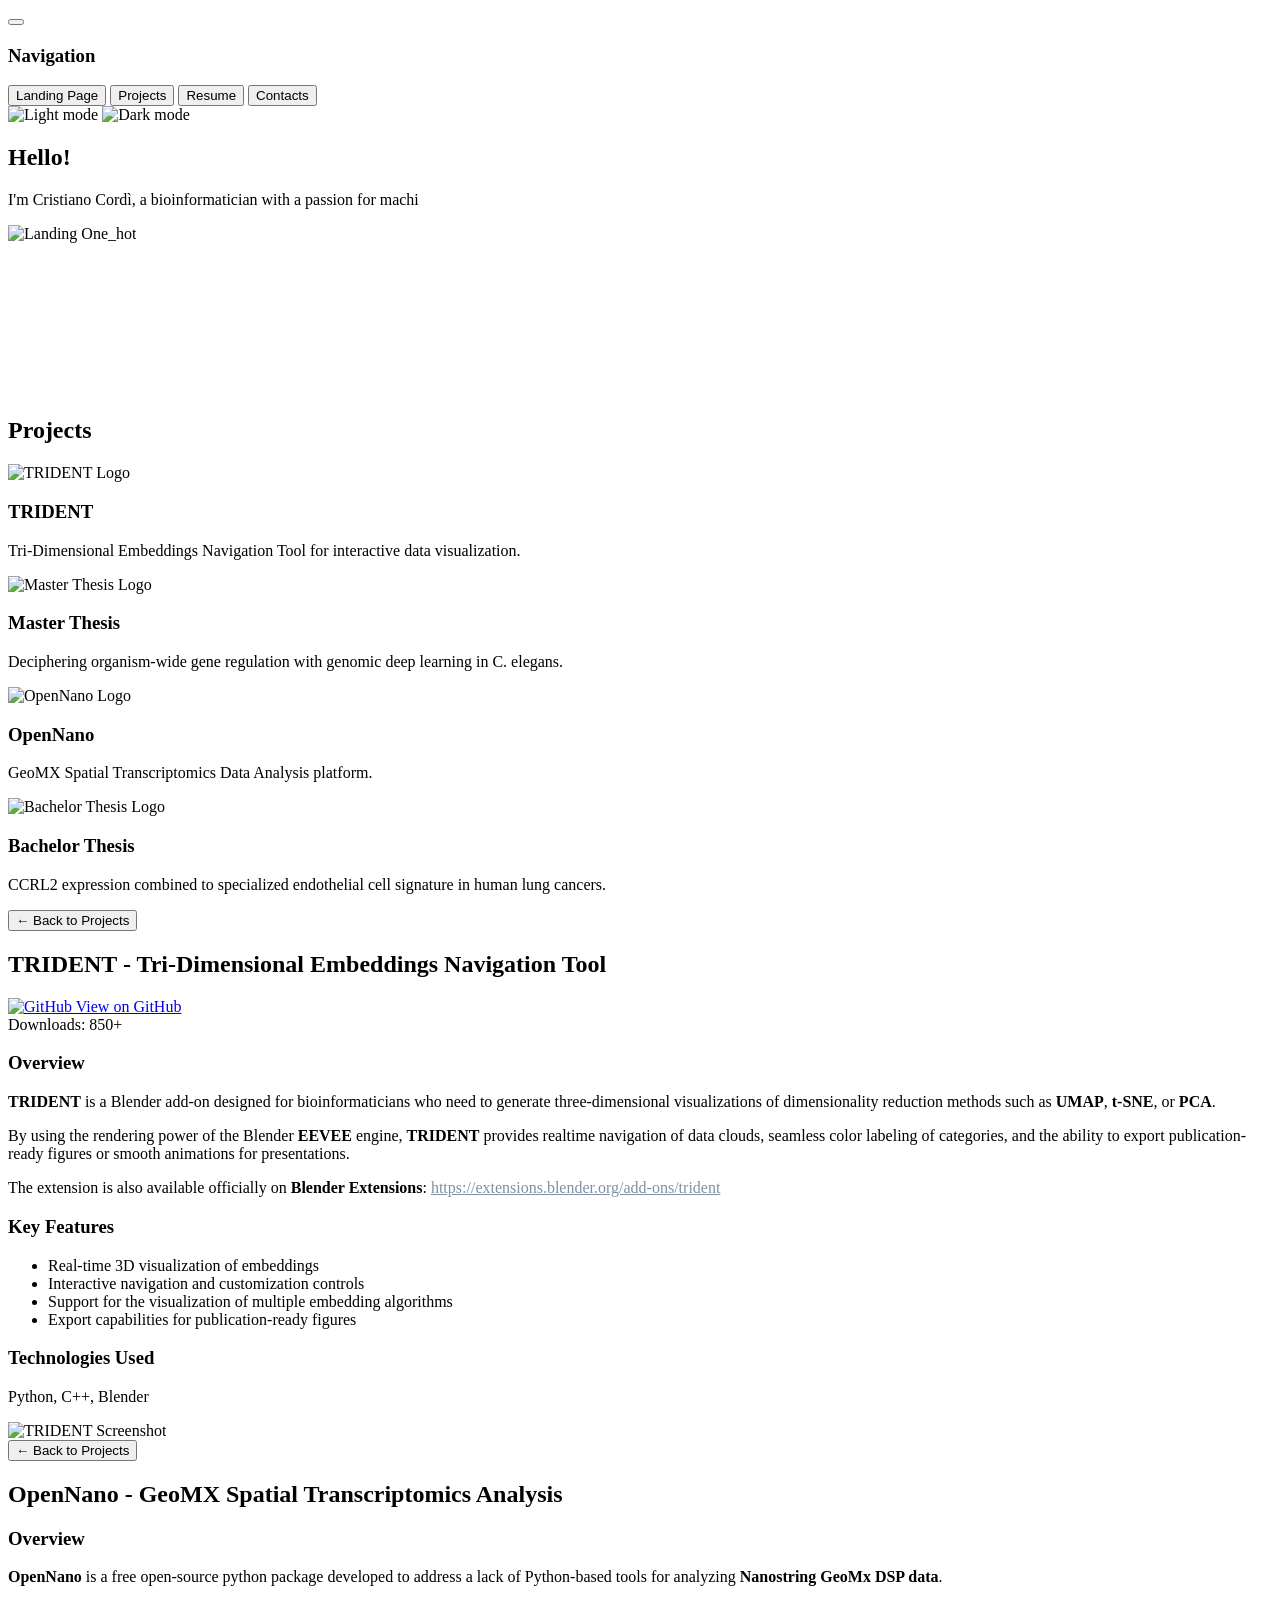
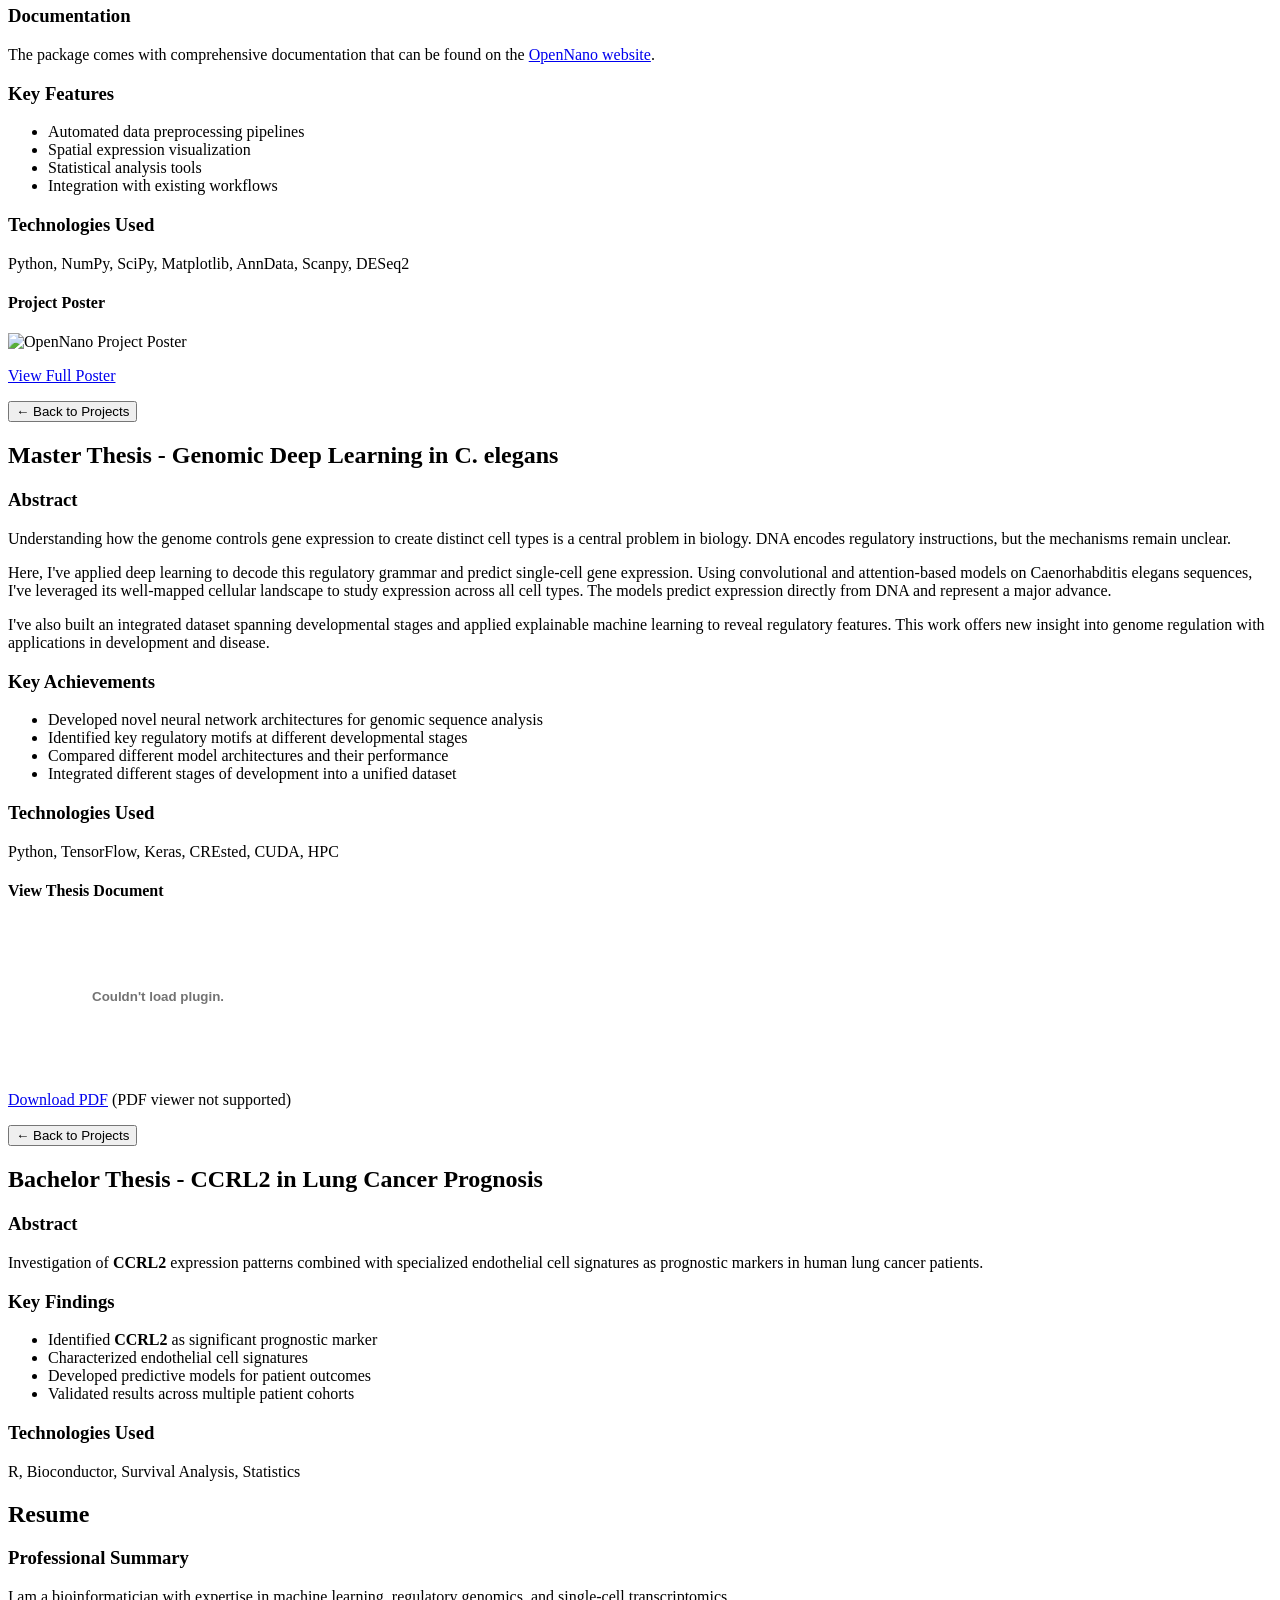
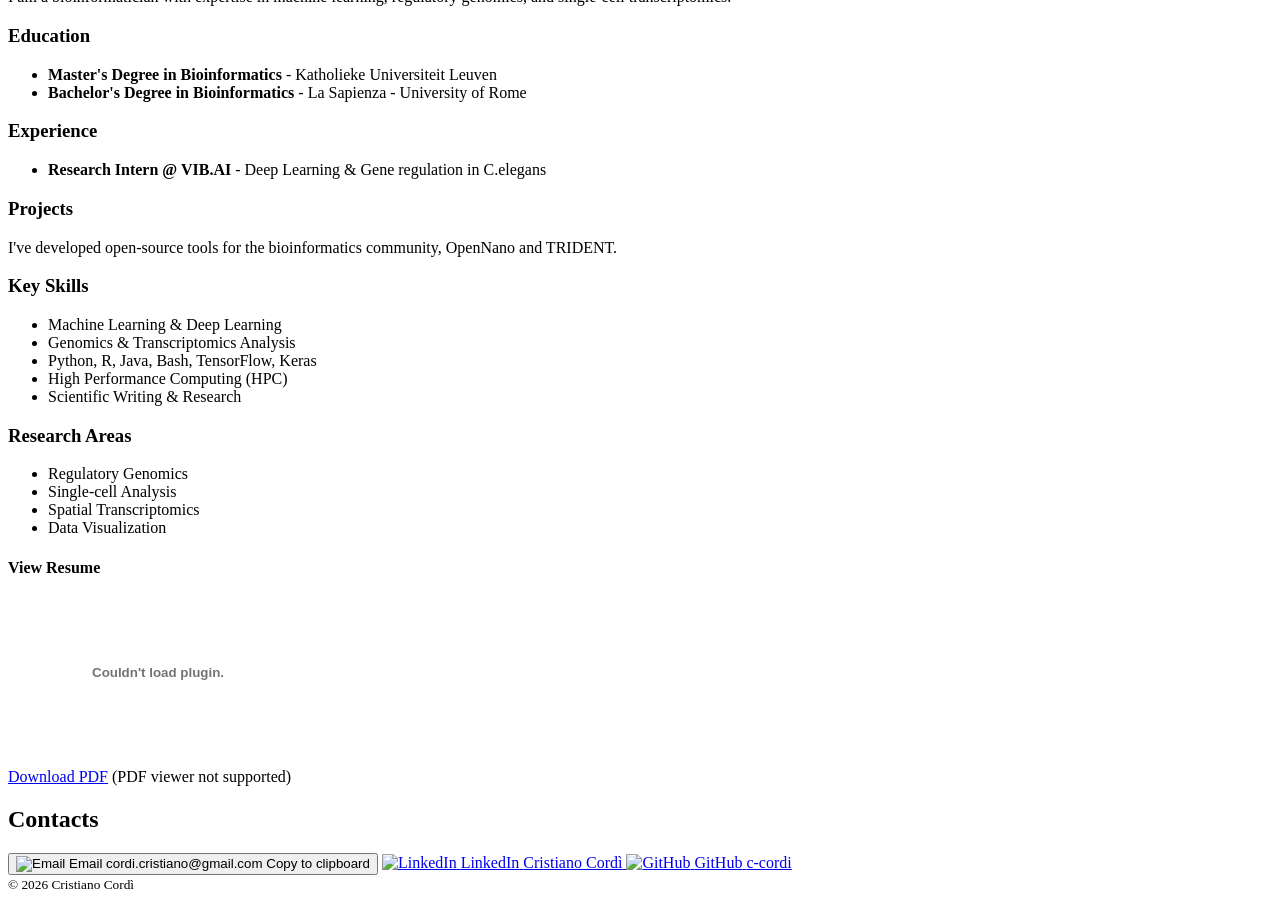
==== commit 13b23c6d: "Updated to include new counter and minor corrections." ====
--- a/index.html
+++ b/index.html
@@ -182,7 +182,7 @@
               </a>
               <div class="downloads-badge">
                 <span class="downloads-label">Downloads:</span>
-                <span class="downloads-count">800+</span>
+                <span class="downloads-count">850+</span>
               </div>
             </div>
           </div>
@@ -263,9 +263,9 @@
               <h3>Key Achievements</h3>
               <ul>
                 <li>Developed novel neural network architectures for genomic sequence analysis</li>
-                <li>Identified previously unknown regulatory motifs</li>
-                <li>Created comprehensive gene regulation maps</li>
-                <li>Published findings in peer-reviewed journal</li>
+                <li>Identified key regulatory motifs at different developmental stages</li>
+                <li>Compared different model architectures and their performance</li>
+                <li>Integrated different stages of development into a unified dataset</li>
               </ul>
               
               <h3>Technologies Used</h3>
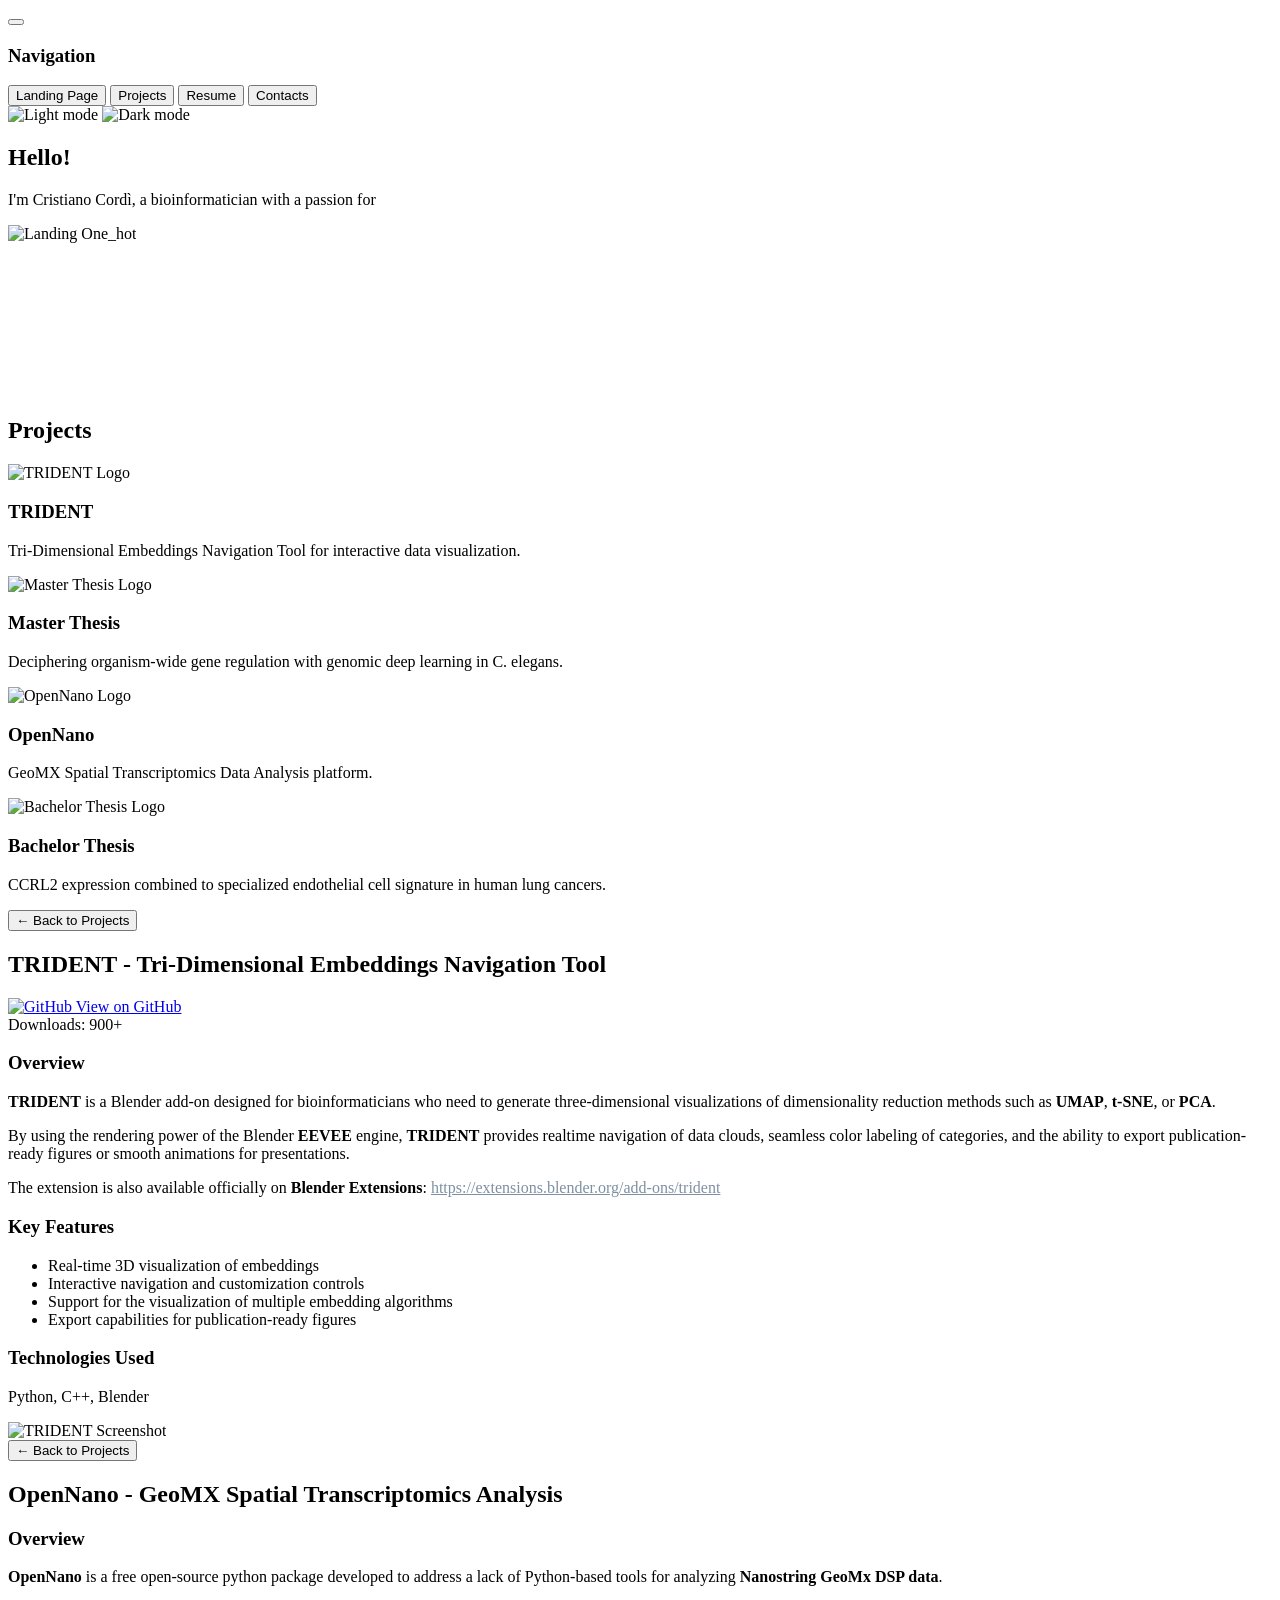
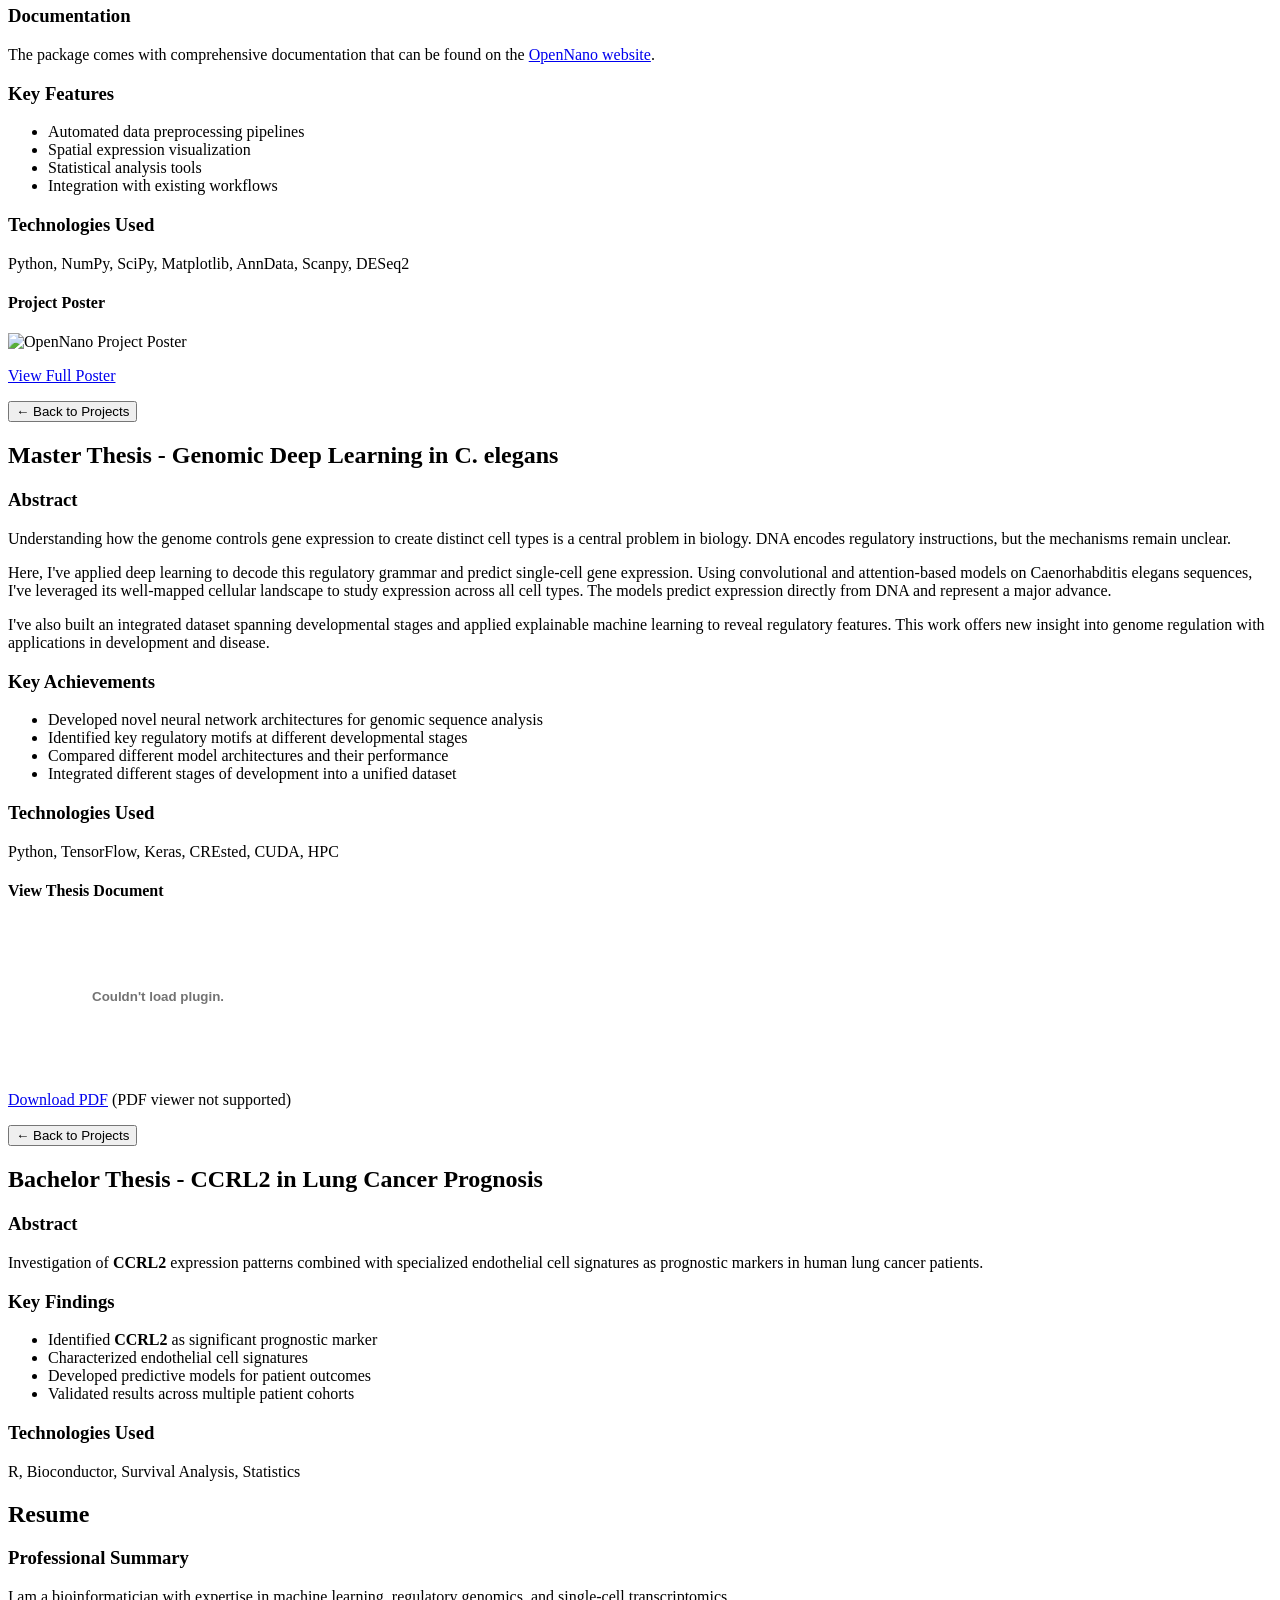
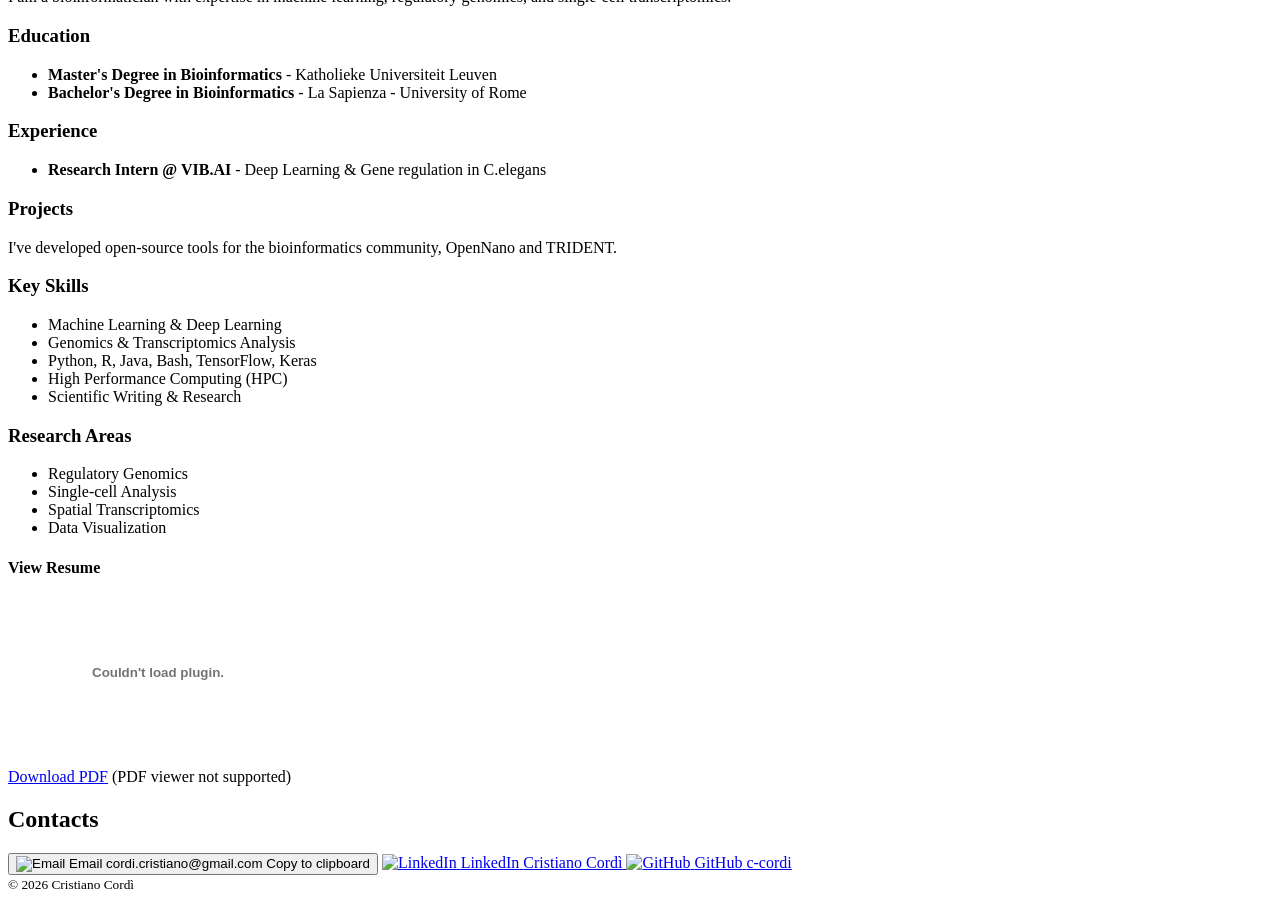
==== commit 42b7bacf: "Updated download count for TRIDENT." ====
--- a/index.html
+++ b/index.html
@@ -182,7 +182,7 @@
               </a>
               <div class="downloads-badge">
                 <span class="downloads-label">Downloads:</span>
-                <span class="downloads-count">850+</span>
+                <span class="downloads-count">900+</span>
               </div>
             </div>
           </div>
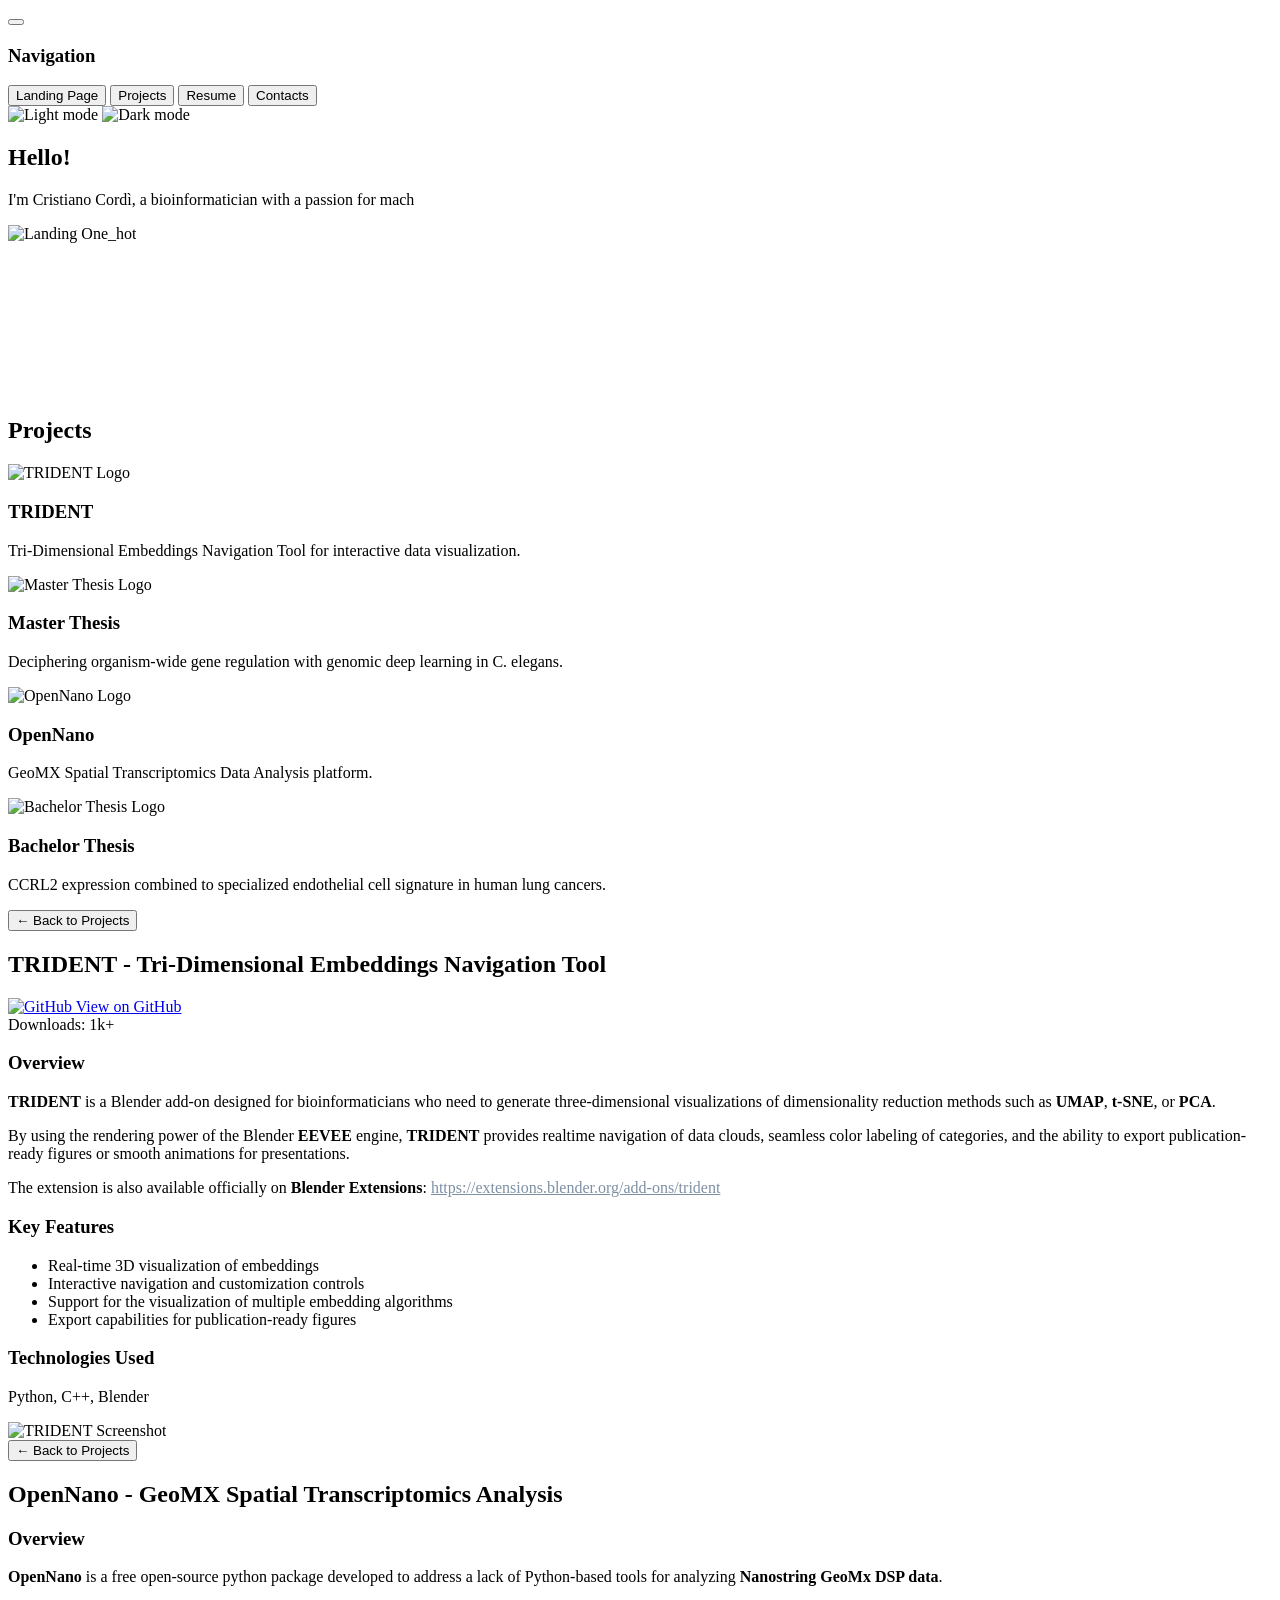
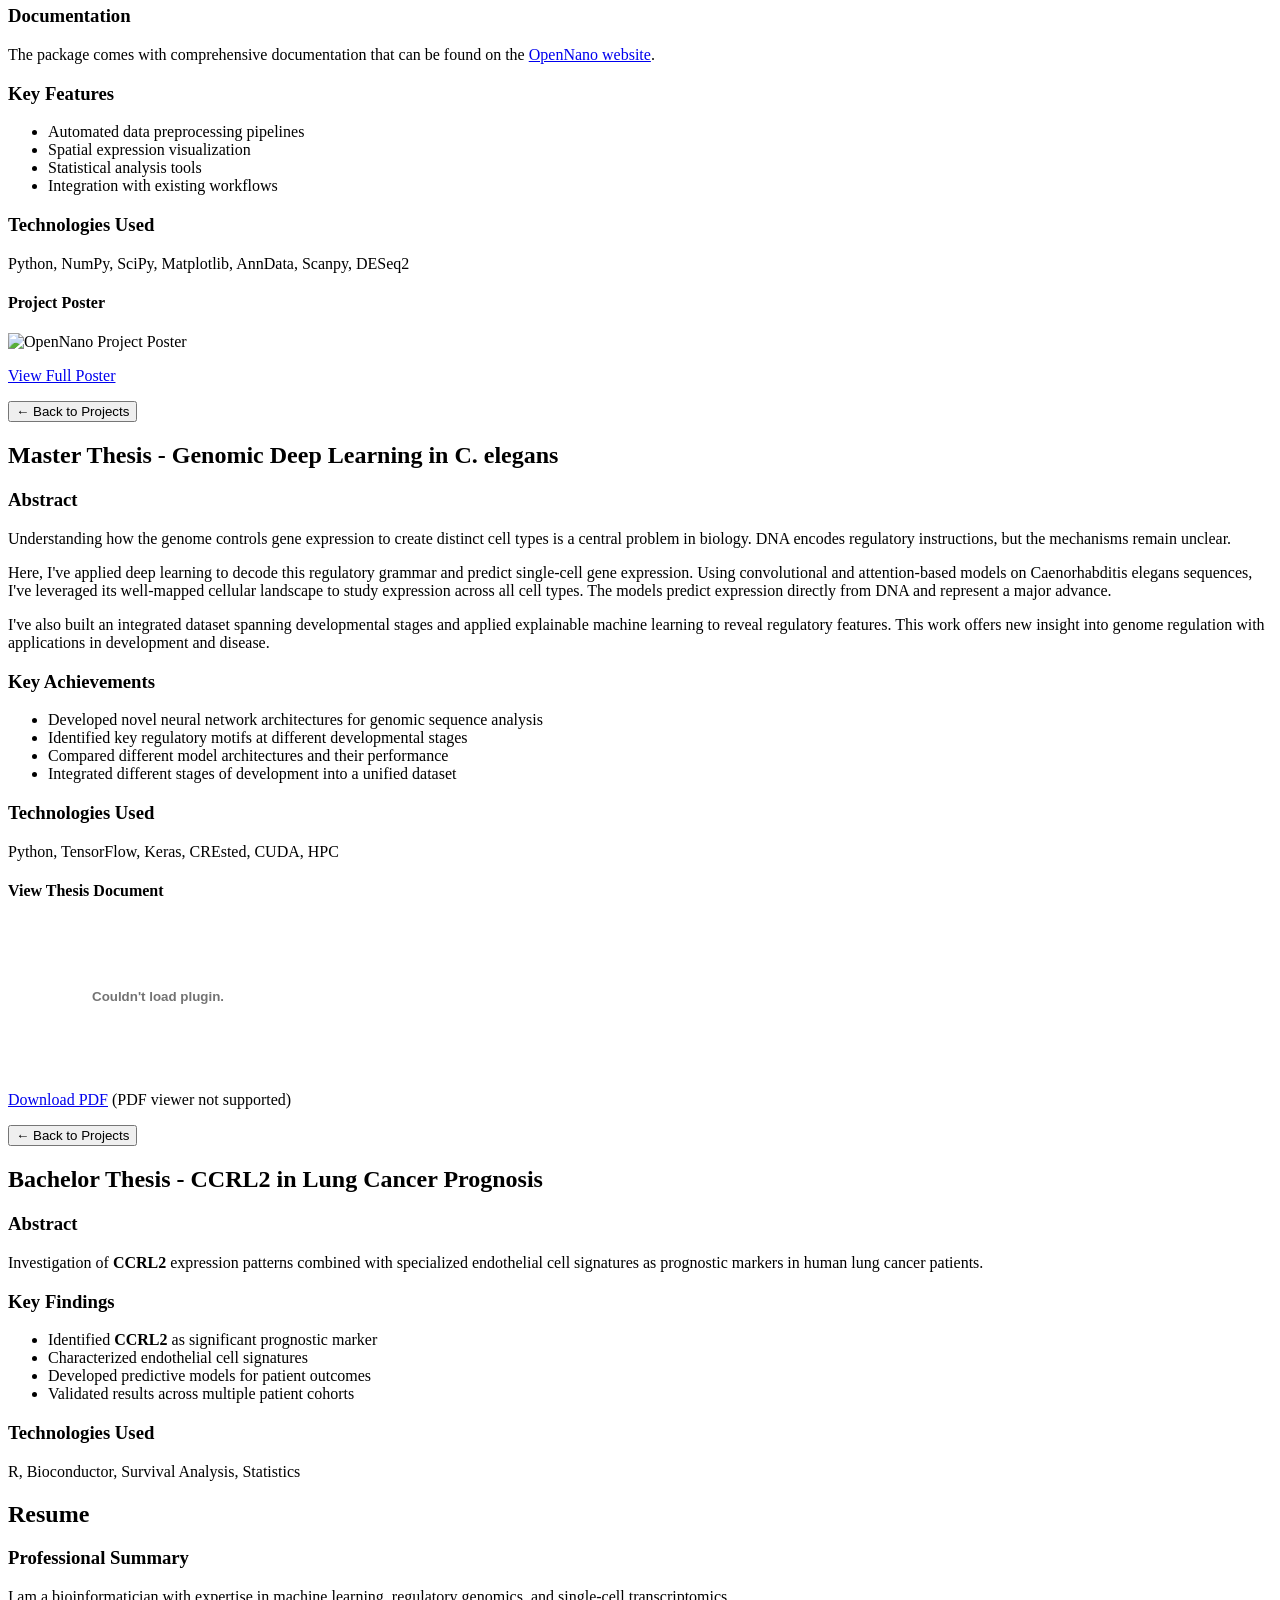
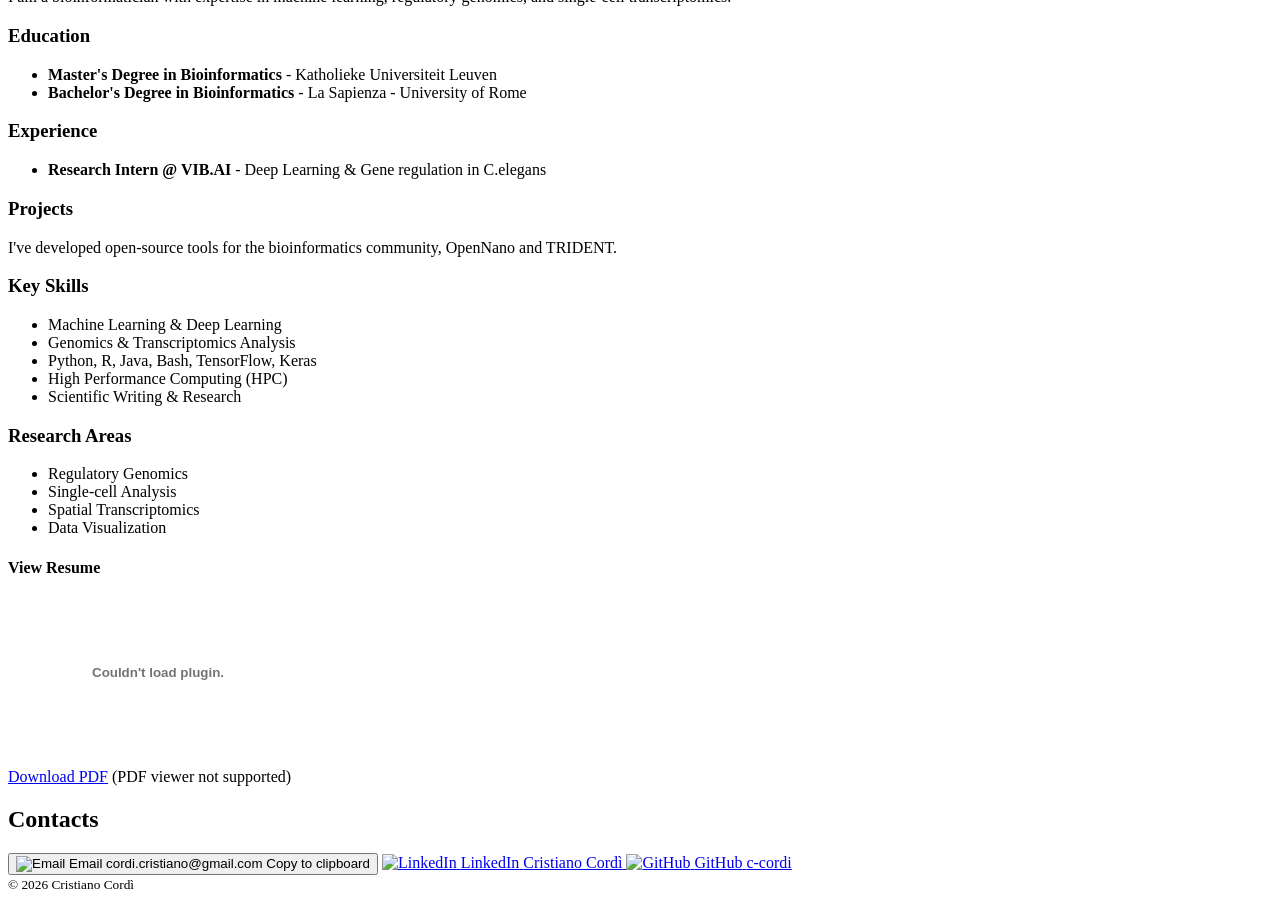
==== commit 888951e1: "Updated download count for TRIDENT" ====
--- a/index.html
+++ b/index.html
@@ -182,7 +182,7 @@
               </a>
               <div class="downloads-badge">
                 <span class="downloads-label">Downloads:</span>
-                <span class="downloads-count">900+</span>
+                <span class="downloads-count">1k+</span>
               </div>
             </div>
           </div>
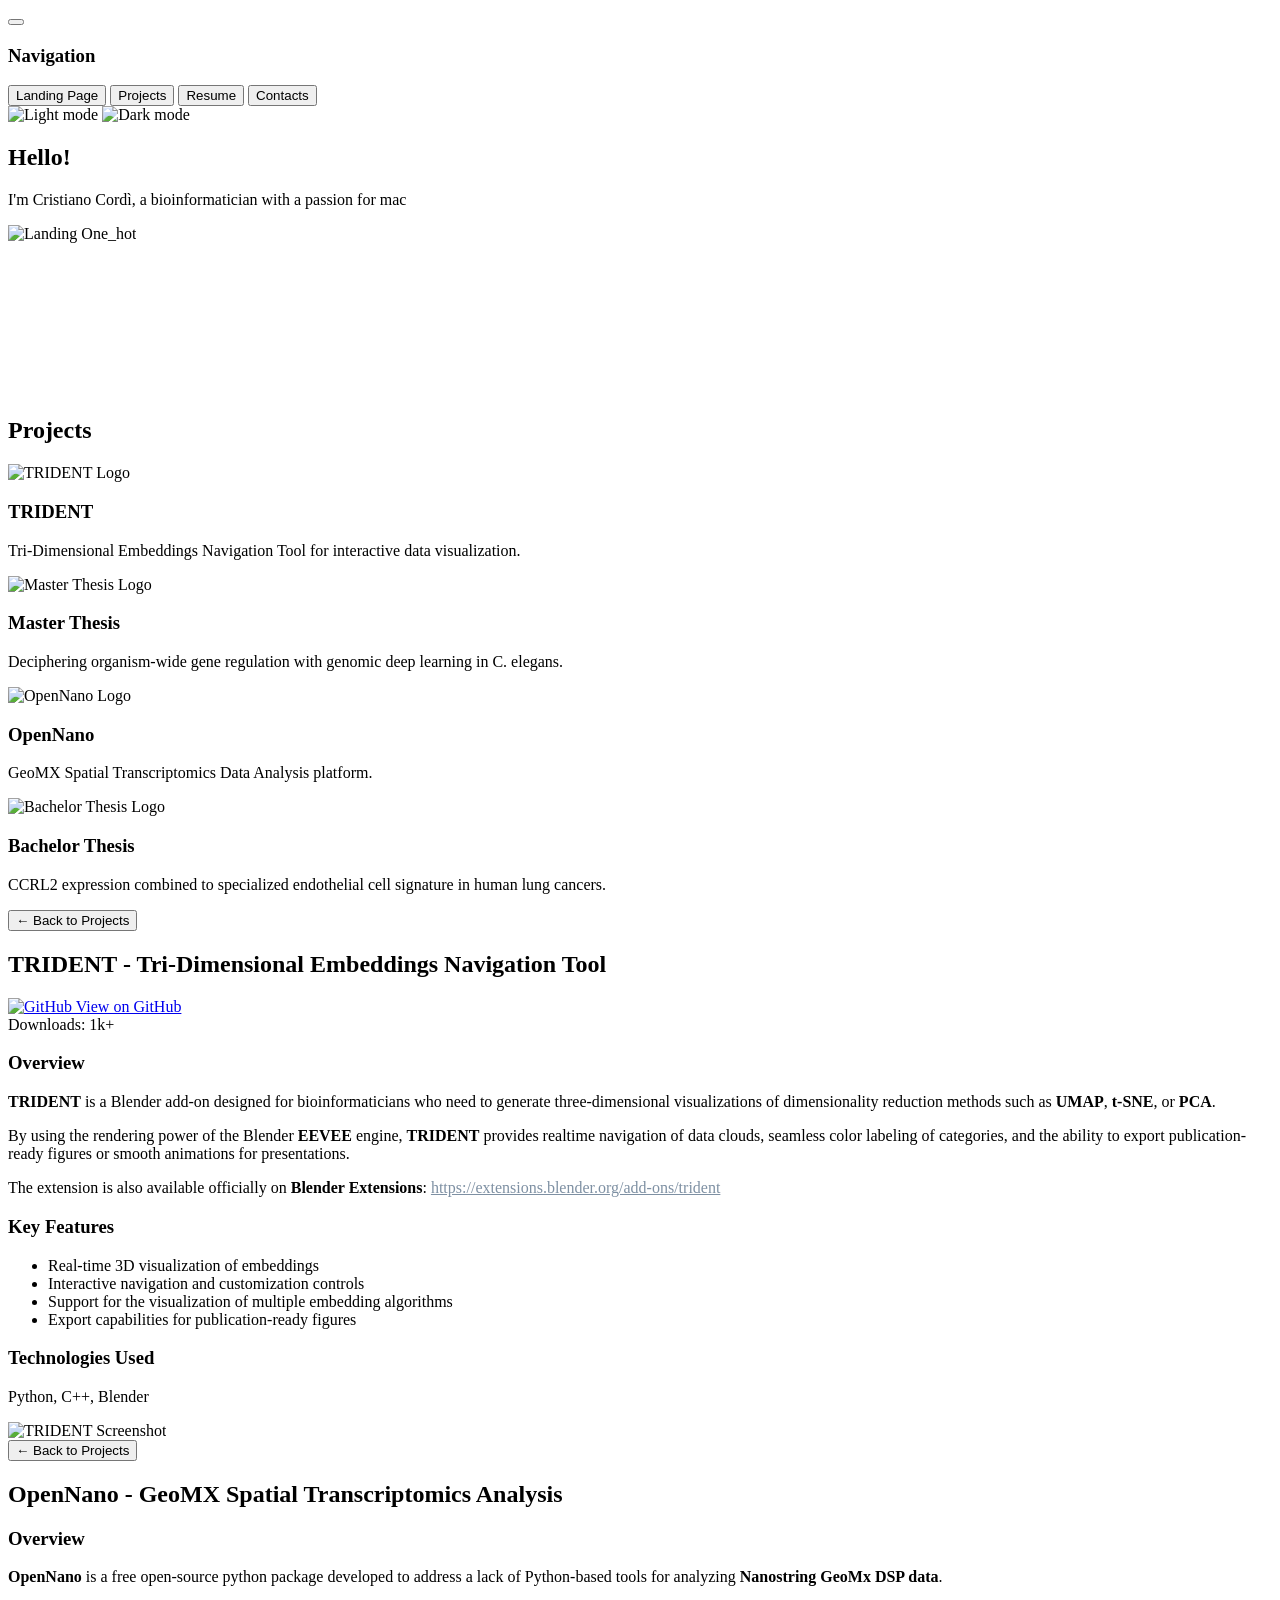
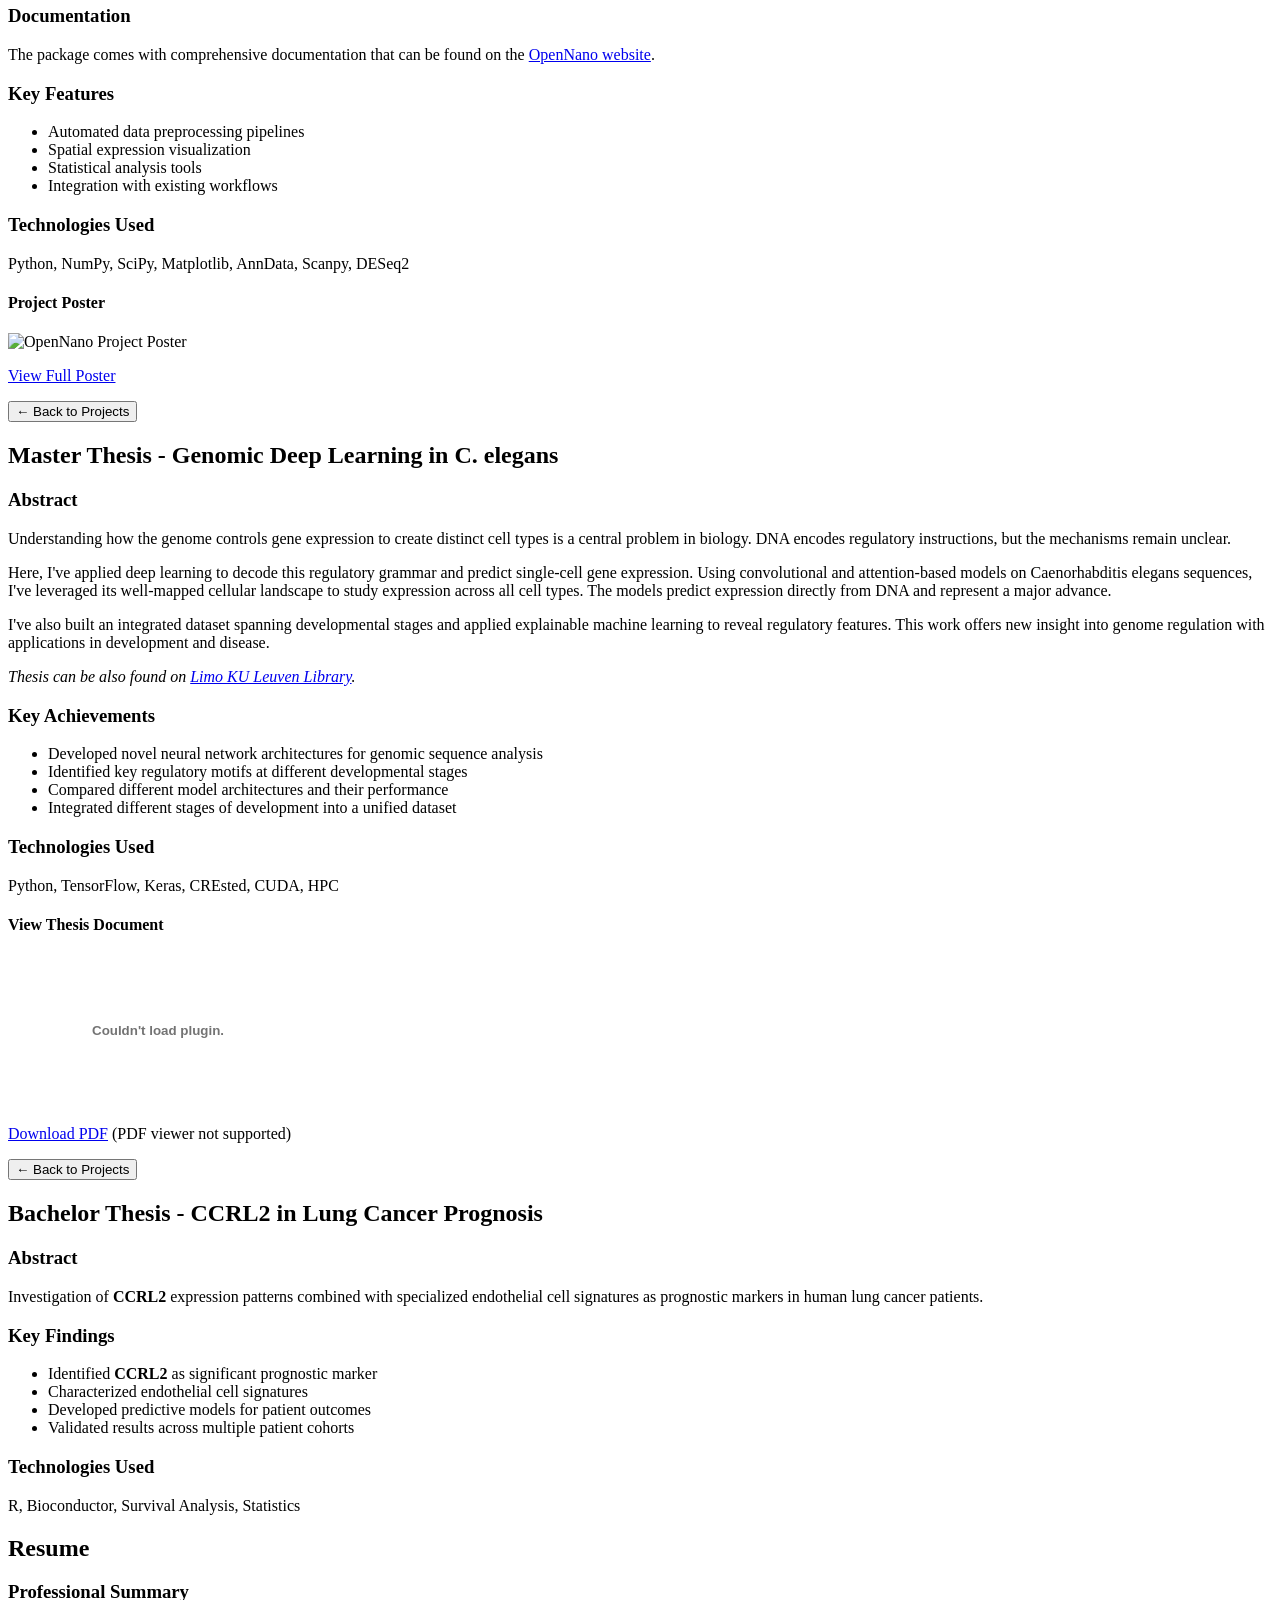
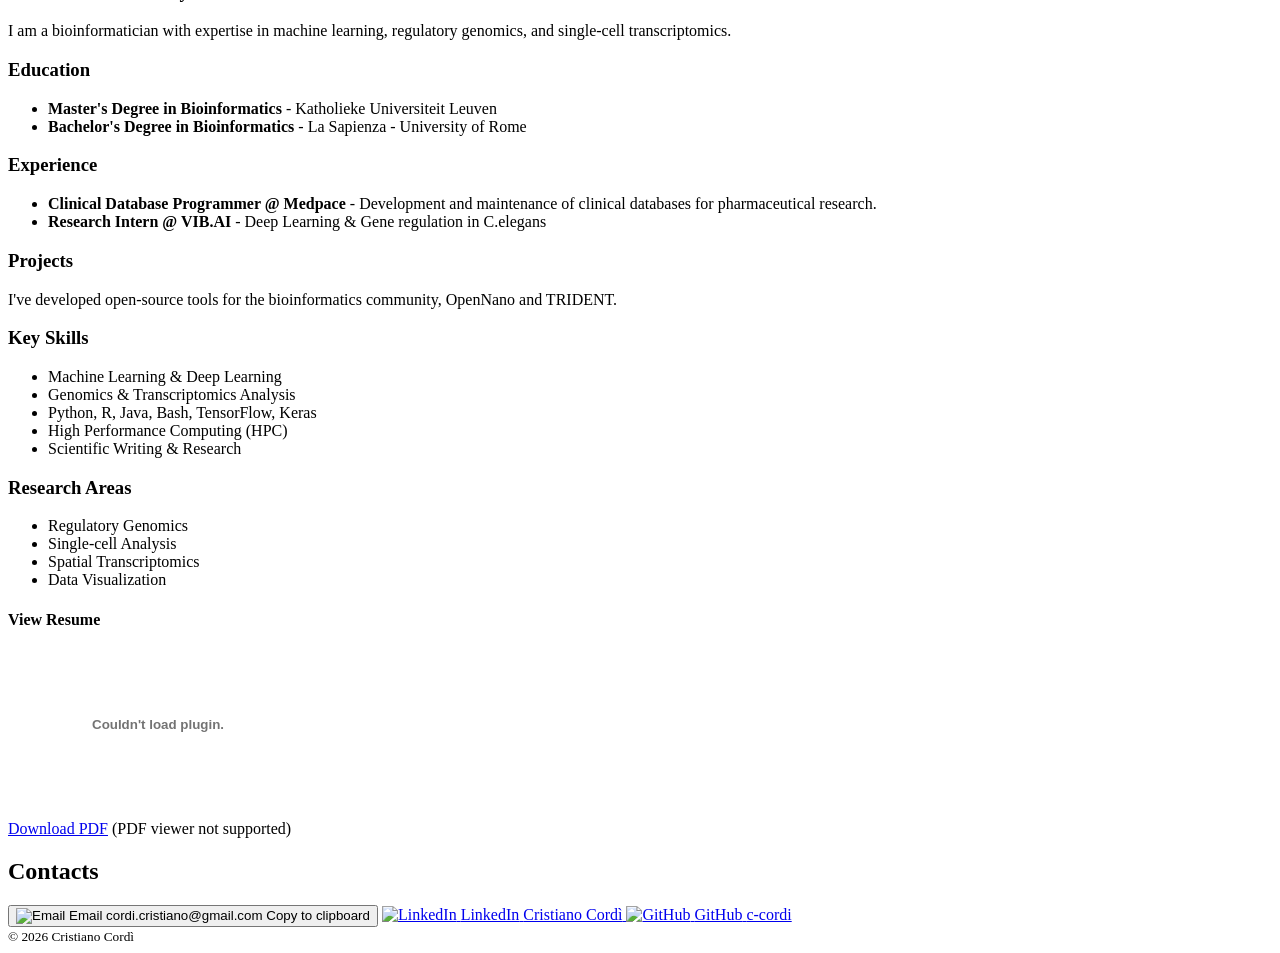
==== commit 06df73ee: "Updated CV with new job title and responsibilities; added thesis link to website." ====
--- a/index.html
+++ b/index.html
@@ -259,6 +259,7 @@
               <p>Understanding how the genome controls gene expression to create distinct cell types is a central problem in biology. DNA encodes regulatory instructions, but the mechanisms remain unclear.</p>
               <p>Here, I've applied deep learning to decode this regulatory grammar and predict single-cell gene expression. Using convolutional and attention-based models on Caenorhabditis elegans sequences, I've leveraged its well-mapped cellular landscape to study expression across all cell types. The models predict expression directly from DNA and represent a major advance.</p>
               <p>I've also built an integrated dataset spanning developmental stages and applied explainable machine learning to reveal regulatory features. This work offers new insight into genome regulation with applications in development and disease.</p>
+              <p><i>Thesis can be also found on <a href="https://lib.is/lbsn9994810859601471/representation?libis=11:1:1&lang=en" target="_blank">Limo KU Leuven Library</a>.</i></p>
               
               <h3>Key Achievements</h3>
               <ul>
@@ -325,6 +326,7 @@
 
             <h3>Experience</h3>
             <ul>
+              <li><strong>Clinical Database Programmer @ Medpace</strong> - Development and maintenance of clinical databases for pharmaceutical research.</li>
               <li><strong>Research Intern @ VIB.AI</strong> - Deep Learning & Gene regulation in C.elegans</li>
             </ul>
             
